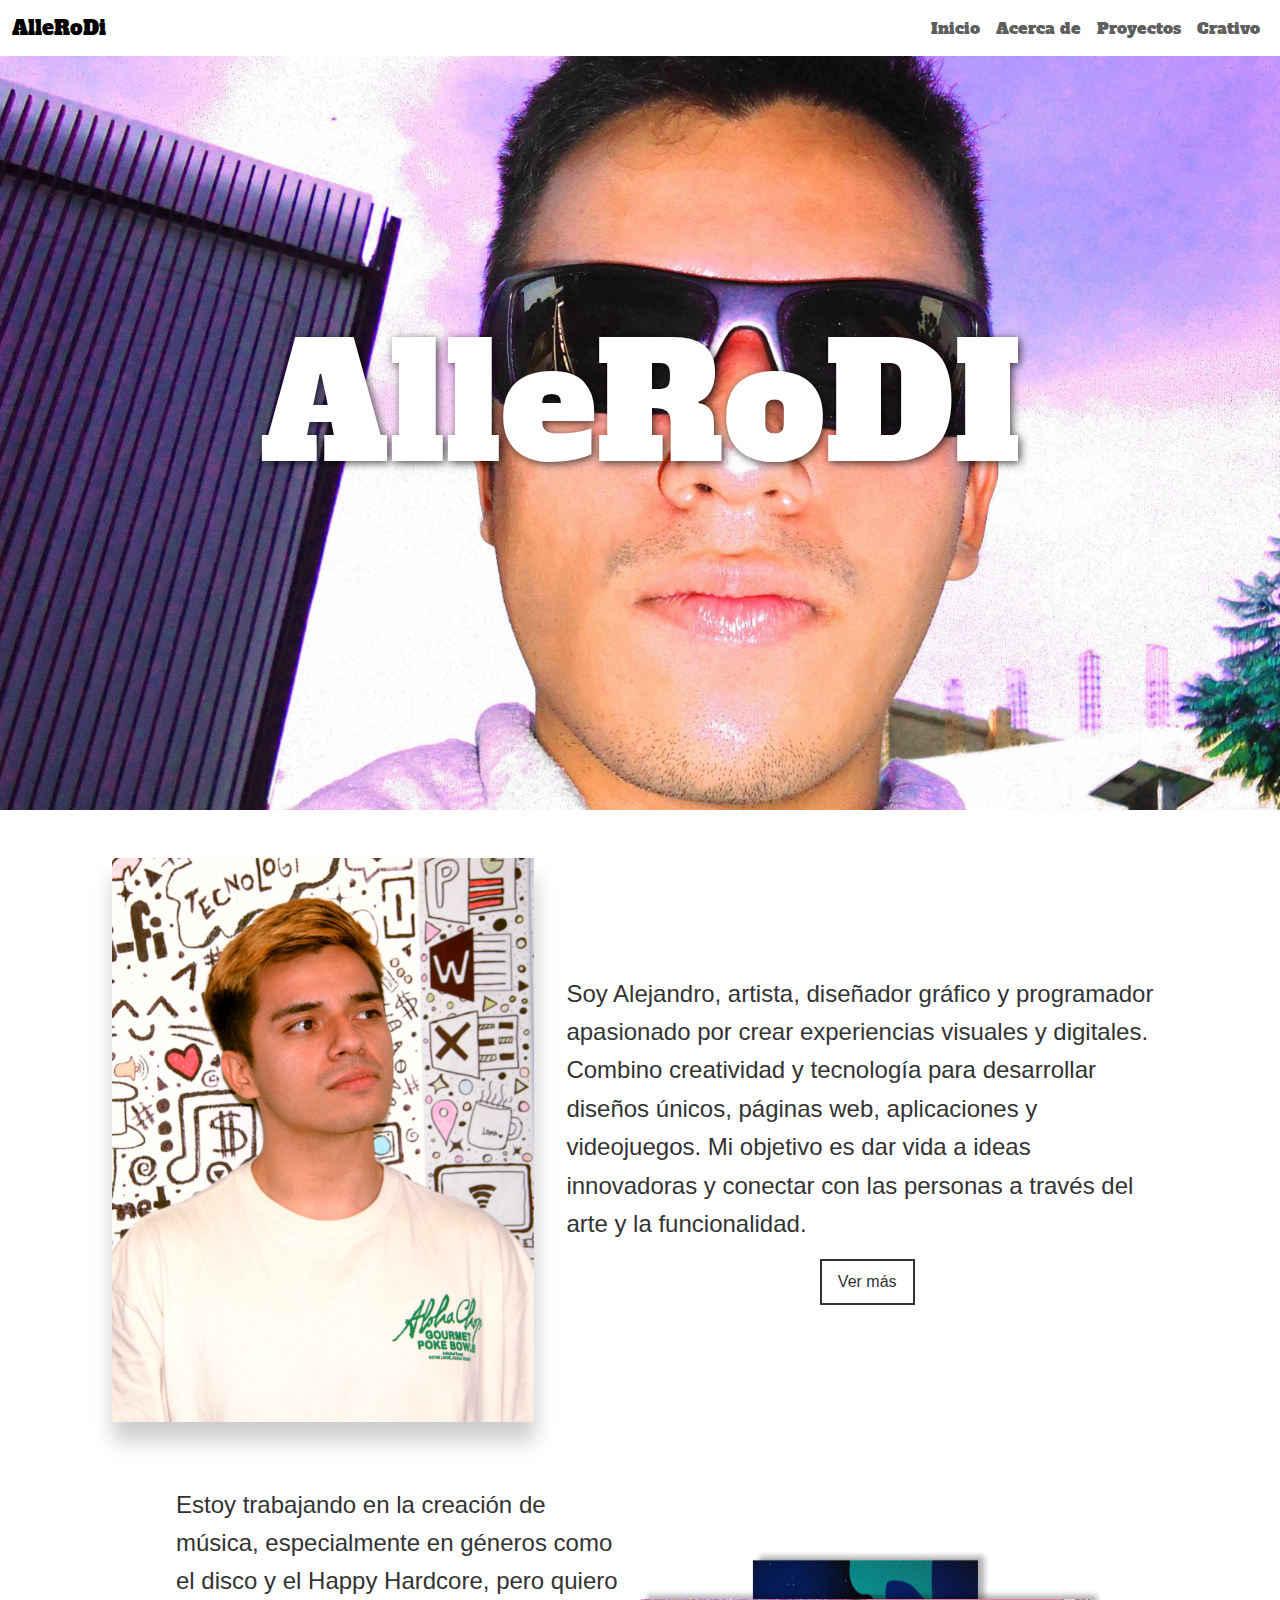
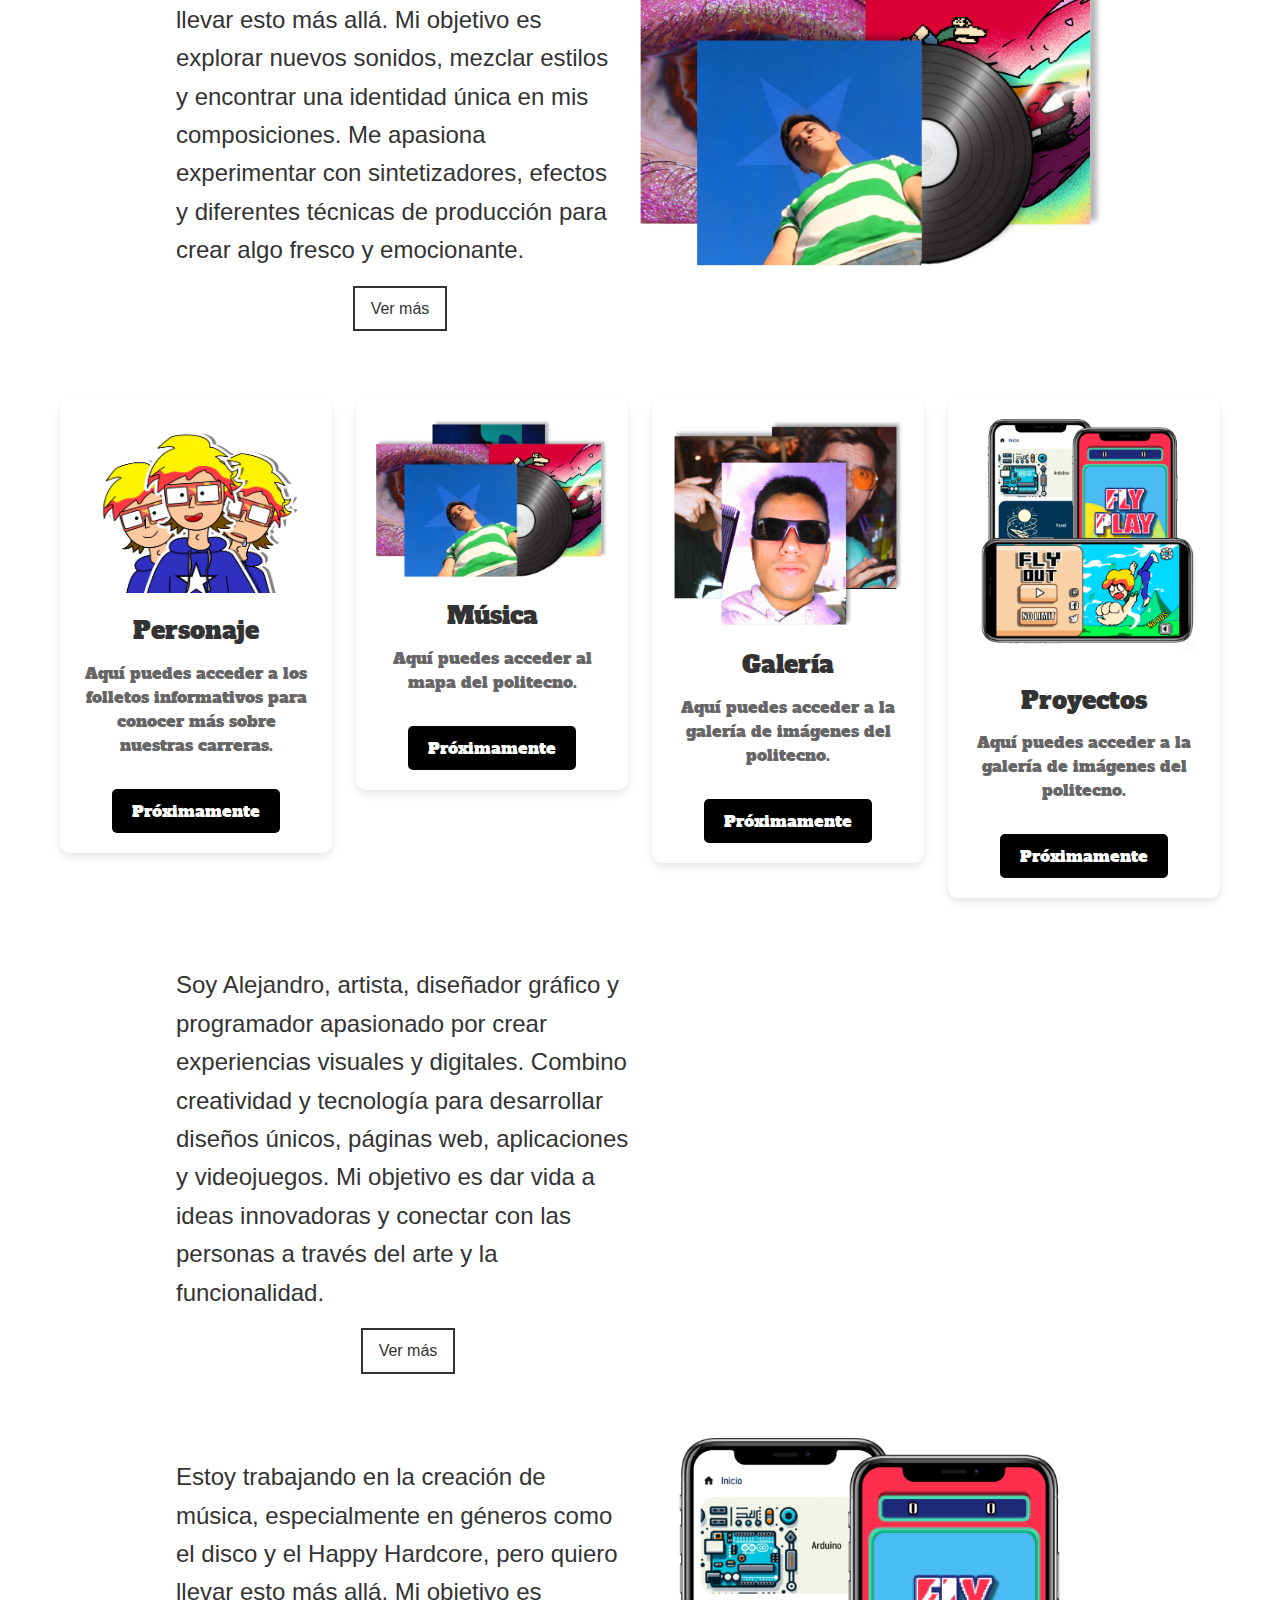
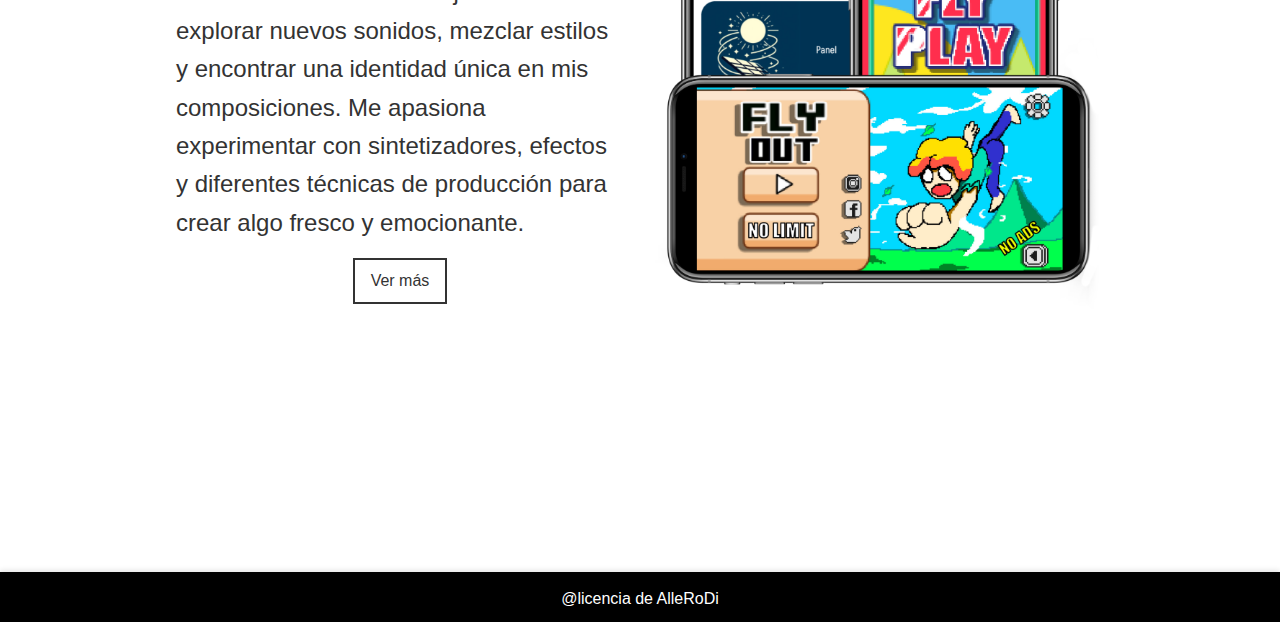
==== index.html @ 633aea89 "Improve landing page layout and styling" ====
<!DOCTYPE html>
<html lang="en">
<head>
    <meta charset="UTF-8">
    <meta http-equiv="X-UA-Compatible" content="IE=edge">
    <meta name="viewport" content="width=device-width, initial-scale=1.0">
    <link rel="preconnect" href="https://fonts.googleapis.com">
    <link rel="preconnect" href="https://fonts.gstatic.com" crossorigin>
    <link href="https://fonts.googleapis.com/css2?family=Alfa+Slab+One&display=swap" rel="stylesheet">
    <link rel="stylesheet" href="css/style.css">
    <link href="https://cdn.jsdelivr.net/npm/bootstrap@5.3.1/dist/css/bootstrap.min.css" rel="stylesheet">
    <link rel="stylesheet" href="/css/style.css">
    <title>HOME</title>
    
    <style>

        

.minimalist-section-2 {
    display: flex;
    flex-direction: row-reverse; /* Invertir el orden de los elementos */
    align-items: center;
    justify-content: center;
    margin: 2rem auto;
    padding: 1rem;
    width: 75vw;


}

.minimalist-image-2 {
    max-width: 50%;
    height: auto;
    margin-left: 1rem; /* Ajustar margen para separar la imagen del texto */
}

.minimalist-text-2 {
    max-width: 50%;
    text-align: left; /* Alinear el texto a la izquierda */
    color: #333; /* Color de texto más oscuro */
    font-size: 1.5rem; /* Tamaño de fuente más grande para monitores */
    line-height: 1.6; /* Altura de línea para mejor legibilidad */
    margin: 0; /* Eliminar márgenes adicionales */
    font-family: 'Arial', sans-serif; /* Popular font */
}

.button-container {
    display: flex;
    justify-content: center;
    margin-top: 1rem;
}

.minimalist-button {
    background-color: transparent;
    border: 2px solid #333;
    color: #333;
    padding: 0.5rem 1rem;
    font-size: 1rem;
    cursor: pointer;
    transition: background-color 0.3s, color 0.3s;
}

.minimalist-button:hover {
    background-color: #333;
    color: #fff;
}

@media (max-width: 768px) {
    .minimalist-section-2 {
        flex-direction: column; /* Cambiar a columna en pantallas pequeñas */
        width: 90vw; /* Ajustar ancho */
    }

    .minimalist-image-2 {
        max-width: 100%; /* Ajustar ancho de la imagen */
        margin: 0 0 1rem 0; /* Espaciado abajo */
    }

    .minimalist-text-2 {
        max-width: 100%; /* Ajustar ancho del texto */
        font-size: 1.2rem; /* Ajustar tamaño de fuente para pantallas pequeñas */
    }
}

@media (max-width: 480px) {
    .minimalist-section-2 {
        width: 100vw; /* Ajustar ancho para pantallas muy pequeñas */
        padding: 0.5rem;
    }

    .minimalist-text-2 {
        font-size: 1rem; /* Ajustar tamaño de fuente para pantallas muy pequeñas */
        
    }
}
    </style>

    <style>


/* Contenedor principal */
.container {
    max-width: 800px;
    margin: 0 auto;
    padding: 20px;
}

/* Imagen principal */
.main-image {
    max-width: 100%;
    height: auto;
    border: 2px solid #ddd;
    border-radius: 5px;
    box-shadow: 0px 0px 10px rgba(0, 0, 0, 0.5); /* Agrega sombra al cuadro */
}

/* Botones de navegación */
.btn {
    padding: 10px 20px;
    font-size: 16px;
    border: none;
    border-radius: 5px;
    cursor: pointer;
}

.btn-primary {
    background-color: #007bff;
    color: white;
}

.btn-primary:hover {
    background-color: #0056b3;
}

/* Contenedor de miniaturas */
.thumbnail-container {
    display: flex;
    flex-wrap: wrap;
    gap: 10px;
    justify-content: center;
}

.thumbnail {
    width: 80px;
    height: 80px;
    object-fit: cover;
    border: 2px solid #ddd;
    border-radius: 5px;
    cursor: pointer;
    transition: transform 0.2s;
}

.thumbnail:hover {
    transform: scale(1.1);
}


    </style>

<style> /* Video */
    
    .cuadro {
        width: 1200px; /* Ancho del cuadro */
        height: 200px; /* Alto del cuadro */
        display: flex;
        justify-content: center;
        align-items: center;
        overflow: hidden; /* Para recortar la imagen que se salga */
        margin: 50px auto; /* Centrar el cuadro en la página */
        box-shadow: 0px 0px 10px rgba(0, 0, 0, 0.5); /* Agrega sombra al cuadro */
    }

    /* Estilos para la imagen */
    .cuadro img {
        width: 100%; /* Ajusta la imagen al tamaño del cuadro */
        height: 100%; /* Ajusta la imagen al tamaño del cuadro */
        object-fit: cover; /* Recorta la imagen para llenar el cuadro */
    }
</style>


<style>

 

.info-section-reverse .container {
    max-width: 1200px;
}

.info-section-reverse .info-content {
    background-color: #ffffff;
    padding: 20px;
    border-radius: 10px;
    box-shadow: 0 4px 8px rgba(0, 0, 0, 0.1);
}

.info-section-reverse .info-content img {
    max-width: 100%;
    height: auto;
    border-radius: 5px;
}

.info-section-reverse h2 {
    font-size: 24px;
    margin-bottom: 15px;
    color: #333333;
}

.info-section-reverse p {
    font-size: 16px;
    color: #666666;
}

.info-section-reverse .btn-llamativo {
    background-color: #000000;
    color: white;
    border: none;
    border-radius: 5px;
    padding: 10px 20px;
    text-decoration: none;
    transition: background-color 0.3s ease;
}

.info-section-reverse .btn-llamativo:hover {
    background-color: #6f6f6f;
}
</style>


<style> 
    /* Estilos para el contenedor principal */ 
    .content-container {
    display: flex;
    align-items: center;
    justify-content: space-between;
    margin: 2rem auto;
    padding: 1rem;
    width: 75vw;
}

.info {
    max-width: 45%;
    text-align: left;
    color: #333;
    font-size: 1.5rem;
    line-height: 1.6;
    margin: 0;
    font-family: 'Arial', sans-serif;
}

.video {
    max-width: 50%;
}

@media (max-width: 768px) {
    .content-container {
        flex-direction: column; /* Cambiar a columna en pantallas pequeñas */
        width: 90vw; /* Ajustar ancho */
    }

    .info, .video {
        max-width: 100%; /* Ajustar ancho */
        margin-bottom: 1rem; /* Espaciado entre elementos */
    }

    .video iframe {
        width: 100%; /* Ajustar ancho del iframe */
        height: auto; /* Ajustar altura del iframe */
    }
}


</style>


<style> /* Estilos para la sección de colaboraciones */
.collaborations-section {
    text-align: center;
    padding: 2rem 1rem;

    margin: 2rem auto;
    width: 75vw;

    border-radius: 10px; /* Bordes redondeados */
}

.collaborations-section h2 {
    font-size: 2.5rem;
    color: #333;
    margin-bottom: 1.5rem;
    font-family: 'Arial', sans-serif; /* Popular font */
    position: relative;
}

.collaborations-section h2::after {
    content: '';
    width: 50px;
    height: 4px;
    background-color: #333;
    display: block;
    margin: 0.5rem auto 0;
    border-radius: 2px;
}

.collaborations-content {
    display: flex;
    flex-wrap: wrap;
    justify-content: center;
    gap: 2rem;
}

.collaboration-item {
    max-width: 200px;
    text-align: center;
    transition: transform 0.3s ease, box-shadow 0.3s ease;
}

.collaboration-item:hover {
    transform: translateY(-10px);
    box-shadow: 0px 10px 20px rgba(0, 0, 0, 0.2);
}

.collaboration-image {
    width: 100%;
    height: auto;
    border-radius: 8px;
    box-shadow: 0px 0px 5px rgba(0, 0, 0, 0.1); /* Sombra sutil */
    margin-bottom: 0.5rem;
}

.collaboration-item p {
    font-size: 1rem;
    color: #333;
    margin: 0;
    font-family: 'Arial', sans-serif; /* Popular font */
}

@media (max-width: 768px) {
    .collaborations-section {
        width: 90vw; /* Ajustar ancho */
    }

    .collaboration-item {
        max-width: 100%; /* Ajustar ancho */
    }
}
</style>

<style>

.navbar {
      transition: top 0.3s;
    }



  .header-container {
    position: relative;
    width: 100%;
    height: 90vh; /* Cambia esto para ajustar el alto según lo necesites */
    overflow: hidden;
    display: flex;
    align-items: center;
    justify-content: center;
  }

  .header-image {
    width: 100%;
    height: 100%;
    object-fit: cover; /* Asegura que la imagen se recorte de manera proporcionada */
    object-position: center; /* Centra la imagen dentro del contenedor */
  }

  .name-overlay {
    position: absolute;
    color: white;
    text-shadow: 2px 2px 8px rgba(0, 0, 0, 0.7);
    text-align: center;
  }

  .name-overlay h1 {
    font-size: 10rem;
    margin: 0;
  }

  @media (max-width: 768px) {
    .header-container {
      height: 30vh; /* Ajusta para pantallas más pequeñas */
    }

    .name-overlay h1 {
      font-size: 2rem;
    }
  }

  .decoration-of-licencia {
            text-align: center;
            font-family: Arial, sans-serif; /* Fuente de letra normal */
            background-color: #000000; /* Fondo suave */
            box-shadow: 0px -2px 5px rgba(0, 0, 0, 0.1); /* Sombra sutil */
            width: 100%;
            bottom: 0;
        }
        .decoration-of-licencia p {
            margin: 0;
        }
        .decoration-of-licencia a {
            color: #ffffff;
            text-decoration: none;
        }
        .decoration-of-licencia a:hover {
            text-decoration: underline;
        }
</style>
</head>
<body>

    
    <header>
  <!-- Navbar -->
  <nav id="navbar" class="navbar navbar-expand-lg navbar-white bg-white fixed-top">
    <div class="container-fluid">
      <a class="navbar-brand" href="#">AlleRoDi</a>
      <button class="navbar-toggler" type="button" data-bs-toggle="collapse" data-bs-target="#navbarNav" aria-controls="navbarNav" aria-expanded="false" aria-label="Toggle navigation">
        <span class="navbar-toggler-icon"></span>
      </button>
      <div class="collapse navbar-collapse" id="navbarNav">
        <ul class="navbar-nav ms-auto">
          <li class="nav-item">
            <a class="nav-link" href="/index.html">Inicio</a>
          </li>
          <li class="nav-item">
            <a class="nav-link" href="/info.html">Acerca de</a>
          </li>
          <li class="nav-item">
            <a class="nav-link" href="/proyects.html">Proyectos</a>
          </li>
          <li class="nav-item">
            <a class="nav-link" href="/creative.html">Crativo</a>
          </li>
        </ul>
      </div>
    </div>
  </nav>

  <script>
    let prevScrollpos = window.pageYOffset;
    const navbar = document.getElementById("navbar");

    window.onscroll = function () {
      const currentScrollPos = window.pageYOffset;
      if (prevScrollpos > currentScrollPos) {
        navbar.style.top = "0";
      } else {
        navbar.style.top = "-70px";
      }
      prevScrollpos = currentScrollPos;
    };
  </script>
  
    <!-- Header Image -->
    <div class="header-container">
        <img src="image/yo2.jpg" alt="Header Image" class="header-image">
        <div class="name-overlay">
          <h1>AlleRoDI</h1>
        </div>
      </div>
        

        <div class="minimalist-section">
            <img class="minimalist-image" src="image/yo3.jpg" alt="Minimalist Image">
            <div class="minimalist-text">
                <p>Soy Alejandro, artista, diseñador gráfico y programador apasionado por crear experiencias visuales y digitales. Combino creatividad y tecnología para desarrollar diseños únicos, páginas web, aplicaciones y videojuegos. Mi objetivo es dar vida a ideas innovadoras y conectar con las personas a través del arte y la funcionalidad.

                </p>
                <div class="button-container">
                    <button class="minimalist-button">Ver más</button>
                </div>
            </div>
        </div>



        <div class="minimalist-section-2">
            <img class="minimalist-image-2" src="/personaje/Albums.png" alt="Minimalist Image">
            <div class="minimalist-text-2">
                <p>Estoy trabajando en la creación de música, especialmente en géneros como el disco y el Happy Hardcore, pero quiero llevar esto más allá. Mi objetivo es explorar nuevos sonidos, mezclar estilos y encontrar una identidad única en mis composiciones. Me apasiona experimentar con sintetizadores, efectos y diferentes técnicas de producción para crear algo fresco y emocionante.
                </p>
                <div class="button-container">
                    <button class="minimalist-button">Ver más</button>
                </div>
            </div>
        </div>





 

<section class="info-section-reverse d-flex align-items-center justify-content-center">
    <div class="container">
        <div class="row d-flex justify-content-center">
            <div class="col-lg-3 col-md-4 col-6 text-center">
                <div class="info-content">
                    <img src="/personaje/personaje.png" alt="Descripción de la imagen" class="img-fluid mb-4">
                    <h2>Personaje</h2>
                    <p>Aquí puedes acceder a los folletos informativos para conocer más sobre nuestras carreras.</p>
                    <a href="#" class="btn btn-llamativo btn-lg mt-3">Próximamente</a>
                </div>
            </div>
            <div class="col-lg-3 col-md-4 col-6 text-center">
                <div class="info-content">
                    <img src="/personaje/Albums.png" alt="Descripción de la imagen" class="img-fluid mb-4">
                    <h2>Música</h2>
                    <p>Aquí puedes acceder al mapa del politecno.</p>
                    <a href="#" class="btn btn-llamativo btn-lg mt-3">Próximamente</a>
                </div>
            </div>
            <div class="col-lg-3 col-md-4 col-6 text-center">
                <div class="info-content">
                    <img src="/personaje/Fotos.png" alt="Descripción de la imagen" class="img-fluid mb-4" style="width: 500px;">
                    <h2>Galería</h2>
                    <p>Aquí puedes acceder a la galería de imágenes del politecno.</p>
                    <a href="#" class="btn btn-llamativo btn-lg mt-3">Próximamente</a>
                </div>
            </div>
            <div class="col-lg-3 col-md-4 col-6 text-center">
                <div class="info-content">
                    <img src="/personaje/Proyectos.png" alt="Descripción de la imagen" class="img-fluid mb-4" style="width: 500px;">
                    <h2>Proyectos</h2>
                    <p>Aquí puedes acceder a la galería de imágenes del politecno.</p>
                    <a href="#" class="btn btn-llamativo btn-lg mt-3">Próximamente</a>
                </div>
            </div>
        </div>
    </div>
</section>



<div class="minimalist-section-2">
    <iframe width="560" height="315" src="https://www.youtube.com/embed/_OAIszfeze8?si=eSaz4WiGoSNGBqvY" title="YouTube video player" frameborder="0" allow="accelerometer; autoplay; clipboard-write; encrypted-media; gyroscope; picture-in-picture; web-share" referrerpolicy="strict-origin-when-cross-origin" allowfullscreen></iframe>
    <div class="minimalist-text-2">
        <p>Soy Alejandro, artista, diseñador gráfico y programador apasionado por crear experiencias visuales y digitales. Combino creatividad y tecnología para desarrollar diseños únicos, páginas web, aplicaciones y videojuegos. Mi objetivo es dar vida a ideas innovadoras y conectar con las personas a través del arte y la funcionalidad.</p>
        <div class="button-container">
            <button class="minimalist-button">Ver más</button>
        </div>
    </div>
</div>






<div class="minimalist-section-2">
    <img class="minimalist-image-2" src="/personaje/Proyectos.png" alt="Minimalist Image">
    <div class="minimalist-text-2">
        <p>Estoy trabajando en la creación de música, especialmente en géneros como el disco y el Happy Hardcore, pero quiero llevar esto más allá. Mi objetivo es explorar nuevos sonidos, mezclar estilos y encontrar una identidad única en mis composiciones. Me apasiona experimentar con sintetizadores, efectos y diferentes técnicas de producción para crear algo fresco y emocionante.
        </p>
        <div class="button-container">
            <button class="minimalist-button">Ver más</button>
        </div>
    </div>
</div>


<footer class="decoration-of-licencia">
    <p>@licencia de <a href="https://www.ejemplo.com" target="_blank">AlleRoDi</a></p>
</footer>



    <script src="https://code.jquery.com/jquery-3.5.1.slim.min.js"></script>
    <script src="https://cdn.jsdelivr.net/npm/@popperjs/core@2.5.4/dist/umd/popper.min.js"></script>
    <script src="https://stackpath.bootstrapcdn.com/bootstrap/4.5.2/js/bootstrap.min.js"></script>
    </body>
</html>
---- css/style.css ----
body{
    font-family: 'Alfa Slab One', cursive;
} 


.image-of-me{
    position: absolute;
    top: 50%;
}


.up{
    color: black;
    text-decoration: none;
    padding: 2%;
    float: right;
    transition: 200ms;
    font-size: 23px;
}

.up:hover{
    font-size: 27px;
}

.cubo-2{
    position: relative;
    left: 0%;
    border-radius: 30px;
    background-color: hsla(0, 0%, 100%, 0);
    width: 100%;
    height: 30px;
}

@media (max-width:480px){
    .cubo-2{
        position: relative;
        left: 0%;
        border-radius: 30px;
        background-color: hsla(0, 0%, 100%, 0);
        width: 100%;
        height: 20px;
        top: 18px;
    }

    .up{
        color: black;
        text-decoration: none;
        padding: 10px;
        float: right;
        transition: 200ms;
        font-size:9px;
    }

    .up:hover{
        font-size: 9px;
        
    }
    
}


.cubo-3{
    position: relative;
    height: 46vw;
    width: 100%;
    top: 7vw;
}

.imagen1{
    position: absolute;
    height: 100%;
    width: 100%;
    z-index: -1;
    object-fit: cover;
    object-fit: center;
    top: 50%; /* Add this line */
    transform: translateY(-50%); /* Add this line */
}

@media(max-width:480px){
    .cubo-3{
        height:250px;
        top: auto;

    }
}


.LOGO-1{
    position: absolute;
    left: 30px;
    top:30px;
    

}




.clip-1{
    -webkit-box-shadow: 0px 0px 7px 0px rgba(0,0,0,0.75);
-moz-box-shadow: 0px 0px 7px 0px rgba(0,0,0,0.75);
box-shadow: 0px 0px 7px 0px rgba(0,0,0,0.75);
    background-color: rgb(0, 0, 0);
    height: 300px;
    width: 70%;
    padding: 30px;
    position: relative;
    top: 200px;
    left: 10%;
    align-items: center;
}

.image-1{
    position: absolute;
    background-color: rgba(0, 0, 0, 0.788);
    height: 75%;
    width: 55%;
    border-radius: 20px;

}

.text{
    
    color: aliceblue;
    position: absolute;
    left: 65%;
    height: 400px;
    width:35%;
    top: 30px;

}



@keyframes images-animation {
    0%{top:-100px;}
}

.img-cube{
    height: 0%;
    width: 17%;
    padding: 1%;
    border-radius: 10%;


}

@media(max-width:480px){
    .img-cube{
        height: 10%;
        width: 49%;
        padding: 0px;
        border-radius: 20px;
    
    
    }

    .images{

        margin-top: -60px;
        border-radius: 5px;
    
        height: auto;
        width: auto;
        position: relative;
        padding: auto;
        animation: none;

    }

}

@media (max-width:480px){
    .images{
        top: 100px;
        animation: none;
    }
    .design-text{
        top:0px;
        font-size: 100px;
    }
}


.text-AlleStudio{
    color: rgb(255, 255, 255);
    font-size: 15vw;
    text-align: center;
    position: relative;
    top: 10vw;
    left: 50%;
    transform: translateX(-50%);
    text-shadow: 10px 10px 10px rgba(0, 0, 0, 0.5); /* Add text shadow for better visibility */
}

@media(max-width:480px){
    .text-AlleStudio{
        font-size:60px;
        top: 90px;
        left: 50%;
    }

    .Update-game{
        width: 100%;
        border-radius: 1vw;
    }

    .decoration-of-licencia p{
        font-size: 3.5vw;
    }
}

@keyframes AlleStudio {
    0%{font-size: 100px;}
    100%{font-size: auto;}
}



.decoration-of-licencia{
    background-color: black;
    height: 50px;
    width: 100%;
    position:relative;
    top: 200px;

}


.decoration-of-licencia p{

    color: white;
    margin: 20px;
    position: relative;
    top: 15px;
    
}

.design-text{
    text-align: center;
    font-size: 50px;
    position: relative;
    top: 0px;
    margin: 1vw;
}

.images {
    margin: 2rem auto;
    padding: 1rem;
    width: 75vw;
    overflow-x: auto;
    display: flex;
    flex-direction: column;
    align-items: center;
}

.design-text {
    text-align: center;
    font-size: 2rem;
    margin: 1rem 0;
    color: #333;
    font-family: 'Arial', sans-serif;
}

.Update-game {
    width: 20vw;
    border-radius: 10px;
    margin: 0.5rem;
}

.image-space-betewn {
    display: flex;
    justify-content: center;
    gap: 1rem;
    width: 100%;
    overflow-x: auto;
    scroll-behavior: smooth;
}

/* Additional modifications for a more minimalistic and eye-catching design */

.images {
    background-color: #f5f5f5; /* Light gray background color */
    border-radius: 10px;
    box-shadow: 0 0 10px rgba(0, 0, 0, 0.1); /* Subtle box shadow */
}

.design-text {
    font-size: 1.8rem; /* Slightly smaller font size */
    margin: 1.5rem 0; /* Increased vertical margin */
    color: #555; /* Darker text color */
}

.Update-game {
    width: 18vw; /* Slightly smaller image width */
    border-radius: 8px; /* Smaller border radius */
    margin: 0.3rem; /* Decreased margin between images */
}

.image-space-betewn {
    gap: 0.8rem; /* Decreased gap between images */
}

@media (max-width: 768px) {
    .images {
        width: 90vw;
    }
}

@media (max-width: 480px) {
    .images {
        width: 100vw;
        padding: 0.5rem;
    }

    .design-text {
        font-size: 1.6rem;
    }

    .Update-game {
        width: 16vw;
        margin: 0.2rem;
    }

    .image-space-betewn {
        gap: 0.6rem;
    }
}


.minimalist-section {
    display: flex;
    flex-direction: row;
    align-items: center;
    justify-content: center;
    margin: 2rem auto;
    padding: 1rem;
    width: 85vw;
    top: -20px; /* Move the section up by 20 pixels */
}

.minimalist-image {
    max-width: 40%;
    height: auto;
    margin-right: 2rem;
    box-shadow: 1px 19px 20px rgba(0, 0, 0, 0.2); /* Add box shadow */
}

.minimalist-text {
    max-width: 80%;
    text-align: left;
    color: #333;
    font-size: 1.5rem;
    line-height: 1.6;
    font-family: 'Arial', sans-serif; /* Popular font */
    color: #333; /* Darker text color */
    font-size: 1.5rem; /* Adjusted font size */
    line-height: 1.6; /* Adjusted line height */
}

@media (max-width: 768px) {
    .minimalist-section {
        flex-direction: column; /* Cambiar a columna en pantallas pequeñas */
        width: 90vw; /* Ajustar ancho */
    }

    .minimalist-image {
        max-width: 100%; /* Ajustar ancho de la imagen */
        margin: 0 0 1rem 0; /* Espaciado abajo */
    }

    .minimalist-text {
        max-width: 100%; /* Ajustar ancho del texto */
        font-size: 1.2rem; /* Ajustar tamaño de fuente para pantallas pequeñas */
    }
}

@media (max-width: 480px) {
    .minimalist-section {
        width: 100vw; /* Ajustar ancho para pantallas muy pequeñas */
        padding: 0.5rem;
    }

    .minimalist-text {
        font-size: 1rem; /* Ajustar tamaño de fuente para pantallas muy pequeñas */
    }
}
---- css/style.css ----
body{
    font-family: 'Alfa Slab One', cursive;
} 


.image-of-me{
    position: absolute;
    top: 50%;
}


.up{
    color: black;
    text-decoration: none;
    padding: 2%;
    float: right;
    transition: 200ms;
    font-size: 23px;
}

.up:hover{
    font-size: 27px;
}

.cubo-2{
    position: relative;
    left: 0%;
    border-radius: 30px;
    background-color: hsla(0, 0%, 100%, 0);
    width: 100%;
    height: 30px;
}

@media (max-width:480px){
    .cubo-2{
        position: relative;
        left: 0%;
        border-radius: 30px;
        background-color: hsla(0, 0%, 100%, 0);
        width: 100%;
        height: 20px;
        top: 18px;
    }

    .up{
        color: black;
        text-decoration: none;
        padding: 10px;
        float: right;
        transition: 200ms;
        font-size:9px;
    }

    .up:hover{
        font-size: 9px;
        
    }
    
}


.cubo-3{
    position: relative;
    height: 46vw;
    width: 100%;
    top: 7vw;
}

.imagen1{
    position: absolute;
    height: 100%;
    width: 100%;
    z-index: -1;
    object-fit: cover;
    object-fit: center;
    top: 50%; /* Add this line */
    transform: translateY(-50%); /* Add this line */
}

@media(max-width:480px){
    .cubo-3{
        height:250px;
        top: auto;

    }
}


.LOGO-1{
    position: absolute;
    left: 30px;
    top:30px;
    

}




.clip-1{
    -webkit-box-shadow: 0px 0px 7px 0px rgba(0,0,0,0.75);
-moz-box-shadow: 0px 0px 7px 0px rgba(0,0,0,0.75);
box-shadow: 0px 0px 7px 0px rgba(0,0,0,0.75);
    background-color: rgb(0, 0, 0);
    height: 300px;
    width: 70%;
    padding: 30px;
    position: relative;
    top: 200px;
    left: 10%;
    align-items: center;
}

.image-1{
    position: absolute;
    background-color: rgba(0, 0, 0, 0.788);
    height: 75%;
    width: 55%;
    border-radius: 20px;

}

.text{
    
    color: aliceblue;
    position: absolute;
    left: 65%;
    height: 400px;
    width:35%;
    top: 30px;

}



@keyframes images-animation {
    0%{top:-100px;}
}

.img-cube{
    height: 0%;
    width: 17%;
    padding: 1%;
    border-radius: 10%;


}

@media(max-width:480px){
    .img-cube{
        height: 10%;
        width: 49%;
        padding: 0px;
        border-radius: 20px;
    
    
    }

    .images{

        margin-top: -60px;
        border-radius: 5px;
    
        height: auto;
        width: auto;
        position: relative;
        padding: auto;
        animation: none;

    }

}

@media (max-width:480px){
    .images{
        top: 100px;
        animation: none;
    }
    .design-text{
        top:0px;
        font-size: 100px;
    }
}


.text-AlleStudio{
    color: rgb(255, 255, 255);
    font-size: 15vw;
    text-align: center;
    position: relative;
    top: 10vw;
    left: 50%;
    transform: translateX(-50%);
    text-shadow: 10px 10px 10px rgba(0, 0, 0, 0.5); /* Add text shadow for better visibility */
}

@media(max-width:480px){
    .text-AlleStudio{
        font-size:60px;
        top: 90px;
        left: 50%;
    }

    .Update-game{
        width: 100%;
        border-radius: 1vw;
    }

    .decoration-of-licencia p{
        font-size: 3.5vw;
    }
}

@keyframes AlleStudio {
    0%{font-size: 100px;}
    100%{font-size: auto;}
}



.decoration-of-licencia{
    background-color: black;
    height: 50px;
    width: 100%;
    position:relative;
    top: 200px;

}


.decoration-of-licencia p{

    color: white;
    margin: 20px;
    position: relative;
    top: 15px;
    
}

.design-text{
    text-align: center;
    font-size: 50px;
    position: relative;
    top: 0px;
    margin: 1vw;
}

.images {
    margin: 2rem auto;
    padding: 1rem;
    width: 75vw;
    overflow-x: auto;
    display: flex;
    flex-direction: column;
    align-items: center;
}

.design-text {
    text-align: center;
    font-size: 2rem;
    margin: 1rem 0;
    color: #333;
    font-family: 'Arial', sans-serif;
}

.Update-game {
    width: 20vw;
    border-radius: 10px;
    margin: 0.5rem;
}

.image-space-betewn {
    display: flex;
    justify-content: center;
    gap: 1rem;
    width: 100%;
    overflow-x: auto;
    scroll-behavior: smooth;
}

/* Additional modifications for a more minimalistic and eye-catching design */

.images {
    background-color: #f5f5f5; /* Light gray background color */
    border-radius: 10px;
    box-shadow: 0 0 10px rgba(0, 0, 0, 0.1); /* Subtle box shadow */
}

.design-text {
    font-size: 1.8rem; /* Slightly smaller font size */
    margin: 1.5rem 0; /* Increased vertical margin */
    color: #555; /* Darker text color */
}

.Update-game {
    width: 18vw; /* Slightly smaller image width */
    border-radius: 8px; /* Smaller border radius */
    margin: 0.3rem; /* Decreased margin between images */
}

.image-space-betewn {
    gap: 0.8rem; /* Decreased gap between images */
}

@media (max-width: 768px) {
    .images {
        width: 90vw;
    }
}

@media (max-width: 480px) {
    .images {
        width: 100vw;
        padding: 0.5rem;
    }

    .design-text {
        font-size: 1.6rem;
    }

    .Update-game {
        width: 16vw;
        margin: 0.2rem;
    }

    .image-space-betewn {
        gap: 0.6rem;
    }
}


.minimalist-section {
    display: flex;
    flex-direction: row;
    align-items: center;
    justify-content: center;
    margin: 2rem auto;
    padding: 1rem;
    width: 85vw;
    top: -20px; /* Move the section up by 20 pixels */
}

.minimalist-image {
    max-width: 40%;
    height: auto;
    margin-right: 2rem;
    box-shadow: 1px 19px 20px rgba(0, 0, 0, 0.2); /* Add box shadow */
}

.minimalist-text {
    max-width: 80%;
    text-align: left;
    color: #333;
    font-size: 1.5rem;
    line-height: 1.6;
    font-family: 'Arial', sans-serif; /* Popular font */
    color: #333; /* Darker text color */
    font-size: 1.5rem; /* Adjusted font size */
    line-height: 1.6; /* Adjusted line height */
}

@media (max-width: 768px) {
    .minimalist-section {
        flex-direction: column; /* Cambiar a columna en pantallas pequeñas */
        width: 90vw; /* Ajustar ancho */
    }

    .minimalist-image {
        max-width: 100%; /* Ajustar ancho de la imagen */
        margin: 0 0 1rem 0; /* Espaciado abajo */
    }

    .minimalist-text {
        max-width: 100%; /* Ajustar ancho del texto */
        font-size: 1.2rem; /* Ajustar tamaño de fuente para pantallas pequeñas */
    }
}

@media (max-width: 480px) {
    .minimalist-section {
        width: 100vw; /* Ajustar ancho para pantallas muy pequeñas */
        padding: 0.5rem;
    }

    .minimalist-text {
        font-size: 1rem; /* Ajustar tamaño de fuente para pantallas muy pequeñas */
    }
}
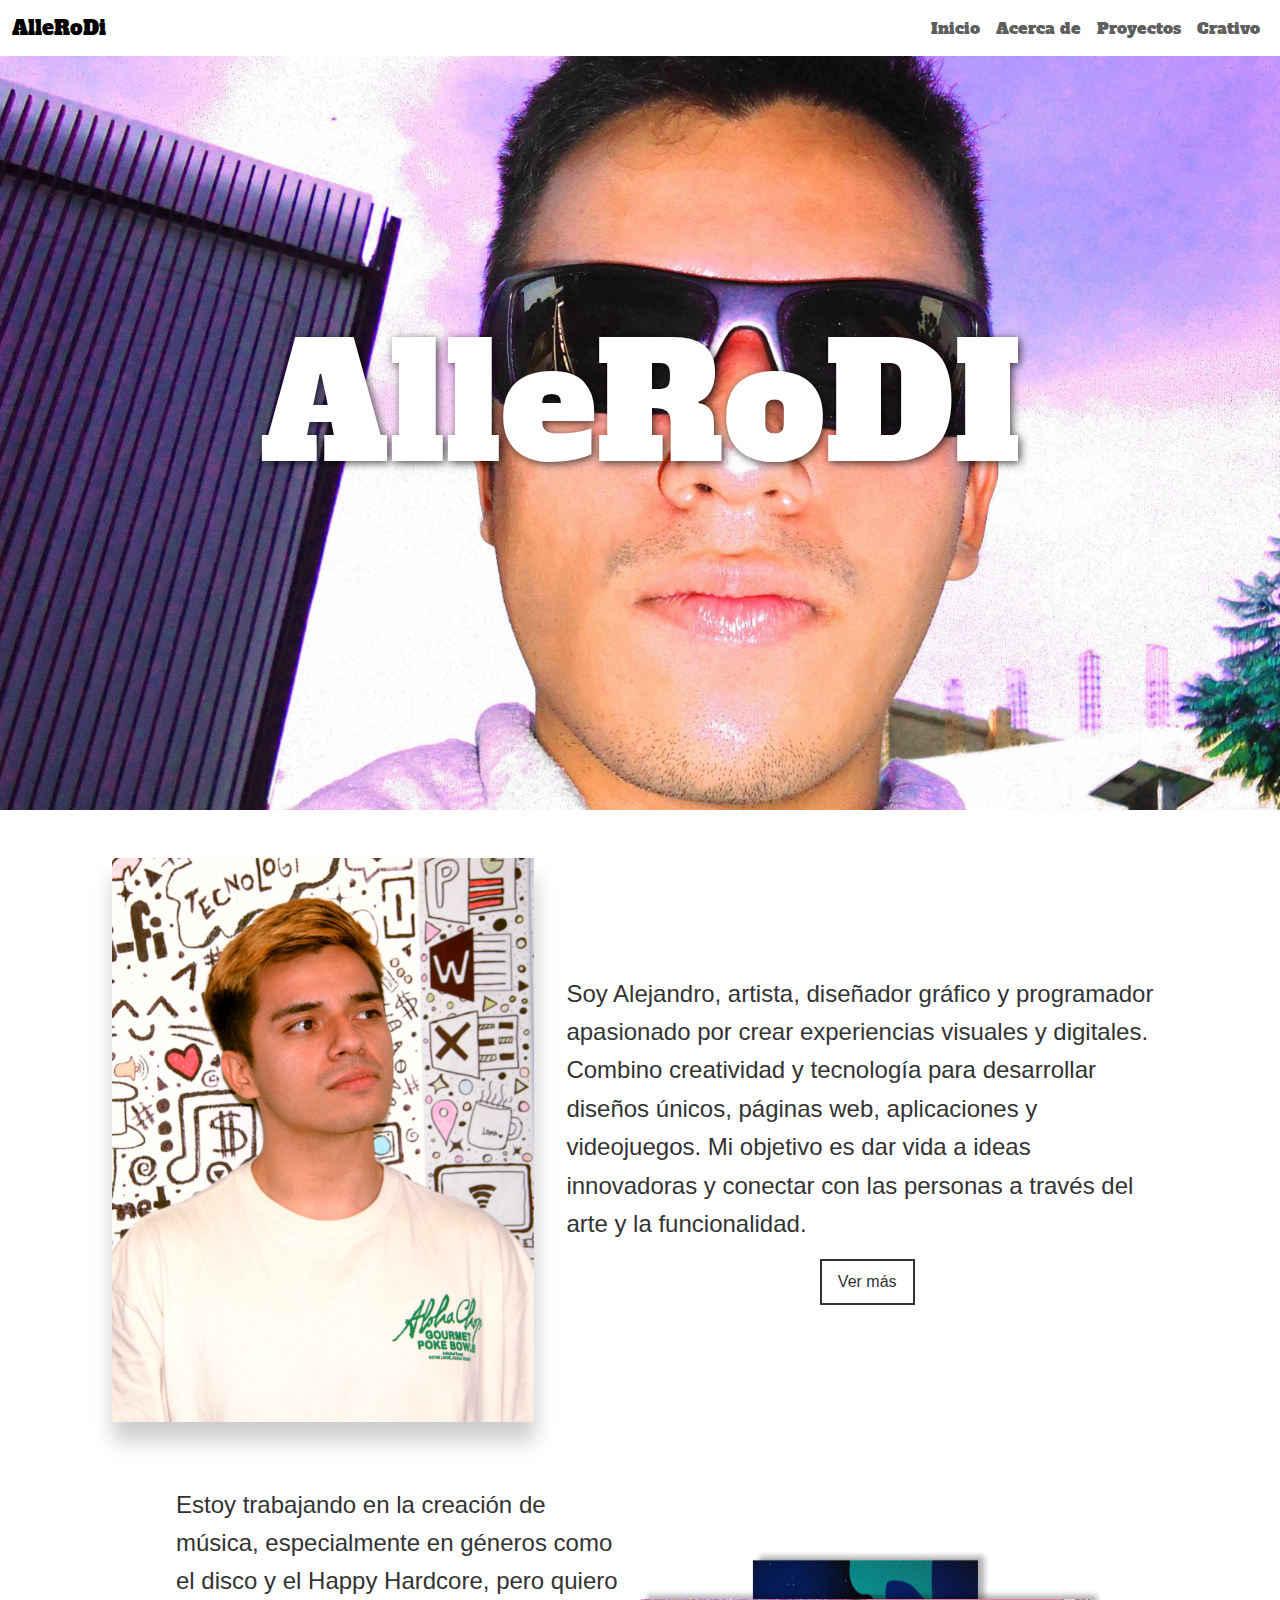
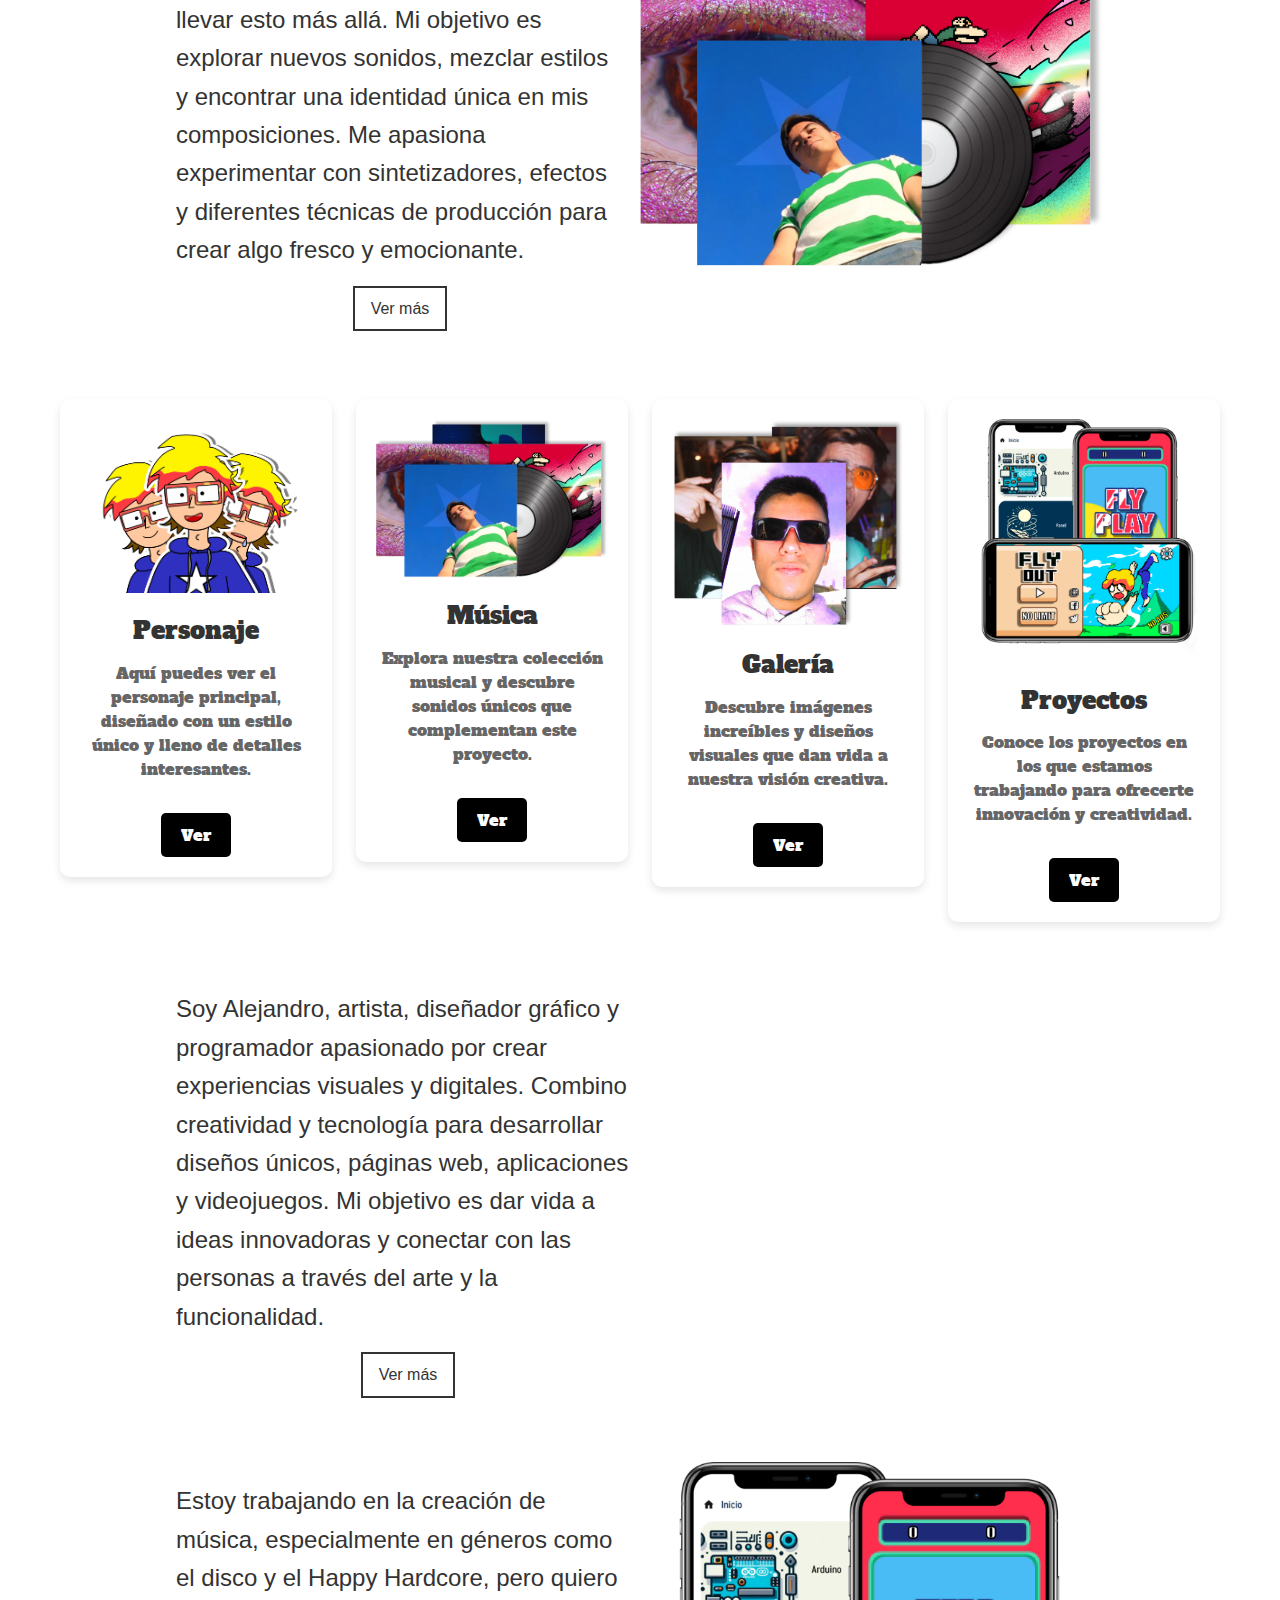
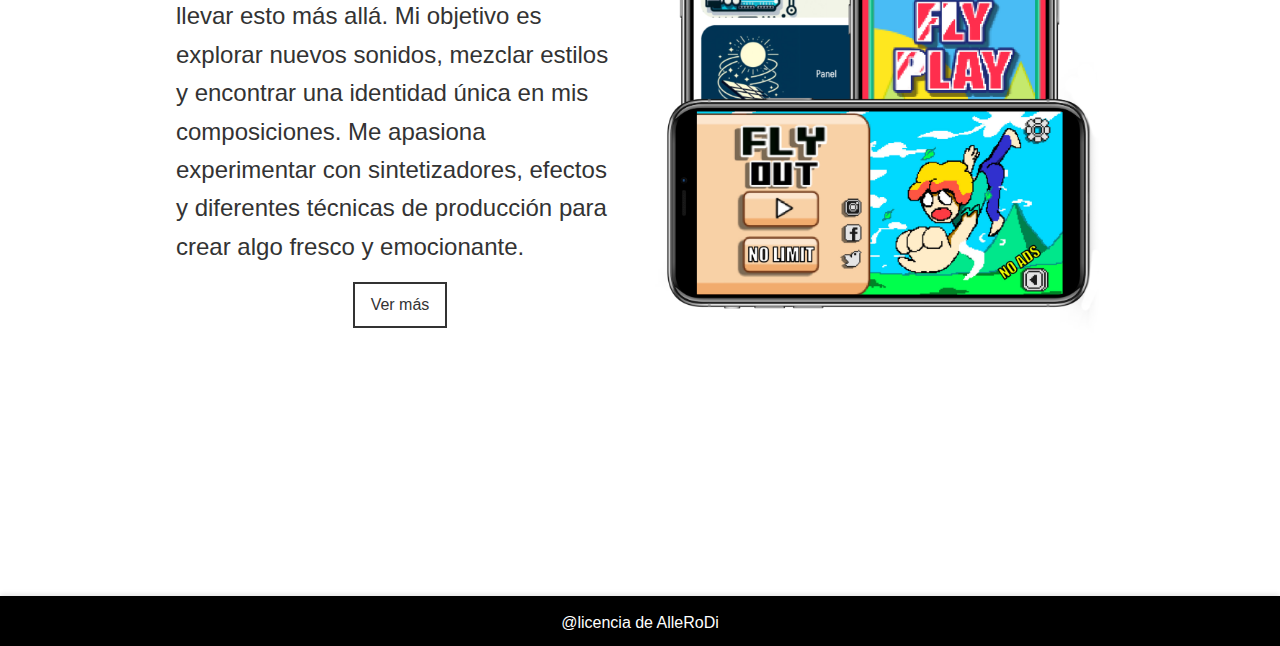
==== commit 31641f75: "feat: Mejorar diseño y estilo de la página de inicio" ====
--- a/index.html
+++ b/index.html
@@ -498,56 +498,58 @@
 
  
 
-<section class="info-section-reverse d-flex align-items-center justify-content-center">
+  <!-- Info Section Reverse -->
+  <section class="info-section-reverse d-flex align-items-center justify-content-center">
     <div class="container">
-        <div class="row d-flex justify-content-center">
-            <div class="col-lg-3 col-md-4 col-6 text-center">
-                <div class="info-content">
-                    <img src="/personaje/personaje.png" alt="Descripción de la imagen" class="img-fluid mb-4">
-                    <h2>Personaje</h2>
-                    <p>Aquí puedes acceder a los folletos informativos para conocer más sobre nuestras carreras.</p>
-                    <a href="#" class="btn btn-llamativo btn-lg mt-3">Próximamente</a>
-                </div>
-            </div>
-            <div class="col-lg-3 col-md-4 col-6 text-center">
-                <div class="info-content">
-                    <img src="/personaje/Albums.png" alt="Descripción de la imagen" class="img-fluid mb-4">
-                    <h2>Música</h2>
-                    <p>Aquí puedes acceder al mapa del politecno.</p>
-                    <a href="#" class="btn btn-llamativo btn-lg mt-3">Próximamente</a>
-                </div>
-            </div>
-            <div class="col-lg-3 col-md-4 col-6 text-center">
-                <div class="info-content">
-                    <img src="/personaje/Fotos.png" alt="Descripción de la imagen" class="img-fluid mb-4" style="width: 500px;">
-                    <h2>Galería</h2>
-                    <p>Aquí puedes acceder a la galería de imágenes del politecno.</p>
-                    <a href="#" class="btn btn-llamativo btn-lg mt-3">Próximamente</a>
-                </div>
-            </div>
-            <div class="col-lg-3 col-md-4 col-6 text-center">
-                <div class="info-content">
-                    <img src="/personaje/Proyectos.png" alt="Descripción de la imagen" class="img-fluid mb-4" style="width: 500px;">
-                    <h2>Proyectos</h2>
-                    <p>Aquí puedes acceder a la galería de imágenes del politecno.</p>
-                    <a href="#" class="btn btn-llamativo btn-lg mt-3">Próximamente</a>
-                </div>
-            </div>
-        </div>
+      <div class="row d-flex justify-content-center">
+        <div class="col-lg-3 col-md-4 col-6 text-center">
+          <div class="info-content">
+            <img src="/personaje/personaje.png" alt="Descripción de la imagen" class="img-fluid mb-4">
+            <h2>Personaje</h2>
+            <p>Aquí puedes ver el personaje principal, diseñado con un estilo único y lleno de detalles interesantes.</p>
+            <a href="#" class="btn btn-llamativo btn-lg mt-3">Ver</a>
+          </div>
+        </div>
+        <div class="col-lg-3 col-md-4 col-6 text-center">
+          <div class="info-content">
+            <img src="/personaje/Albums.png" alt="Descripción de la imagen" class="img-fluid mb-4">
+            <h2>Música</h2>
+            <p>Explora nuestra colección musical y descubre sonidos únicos que complementan este proyecto.</p>
+            <a href="#" class="btn btn-llamativo btn-lg mt-3">Ver</a>
+          </div>
+        </div>
+        <div class="col-lg-3 col-md-4 col-6 text-center">
+          <div class="info-content">
+            <img src="/personaje/Fotos.png" alt="Descripción de la imagen" class="img-fluid mb-4">
+            <h2>Galería</h2>
+            <p>Descubre imágenes increíbles y diseños visuales que dan vida a nuestra visión creativa.</p>
+            <a href="#" class="btn btn-llamativo btn-lg mt-3">Ver</a>
+          </div>
+        </div>
+        <div class="col-lg-3 col-md-4 col-6 text-center">
+          <div class="info-content">
+            <img src="/personaje/Proyectos.png" alt="Descripción de la imagen" class="img-fluid mb-4">
+            <h2>Proyectos</h2>
+            <p>Conoce los proyectos en los que estamos trabajando para ofrecerte innovación y creatividad.</p>
+            <a href="#" class="btn btn-llamativo btn-lg mt-3">Ver</a>
+          </div>
+        </div>
+      </div>
     </div>
-</section>
-
-
-
-<div class="minimalist-section-2">
+  </section>
+
+
+
+  <!-- Minimalist Section 2 -->
+  <div class="minimalist-section-2">
     <iframe width="560" height="315" src="https://www.youtube.com/embed/_OAIszfeze8?si=eSaz4WiGoSNGBqvY" title="YouTube video player" frameborder="0" allow="accelerometer; autoplay; clipboard-write; encrypted-media; gyroscope; picture-in-picture; web-share" referrerpolicy="strict-origin-when-cross-origin" allowfullscreen></iframe>
     <div class="minimalist-text-2">
-        <p>Soy Alejandro, artista, diseñador gráfico y programador apasionado por crear experiencias visuales y digitales. Combino creatividad y tecnología para desarrollar diseños únicos, páginas web, aplicaciones y videojuegos. Mi objetivo es dar vida a ideas innovadoras y conectar con las personas a través del arte y la funcionalidad.</p>
-        <div class="button-container">
-            <button class="minimalist-button">Ver más</button>
-        </div>
+      <p>Soy Alejandro, artista, diseñador gráfico y programador apasionado por crear experiencias visuales y digitales. Combino creatividad y tecnología para desarrollar diseños únicos, páginas web, aplicaciones y videojuegos. Mi objetivo es dar vida a ideas innovadoras y conectar con las personas a través del arte y la funcionalidad.</p>
+      <div class="button-container">
+        <button class="minimalist-button">Ver más</button>
+      </div>
     </div>
-</div>
+  </div>
 
 
 
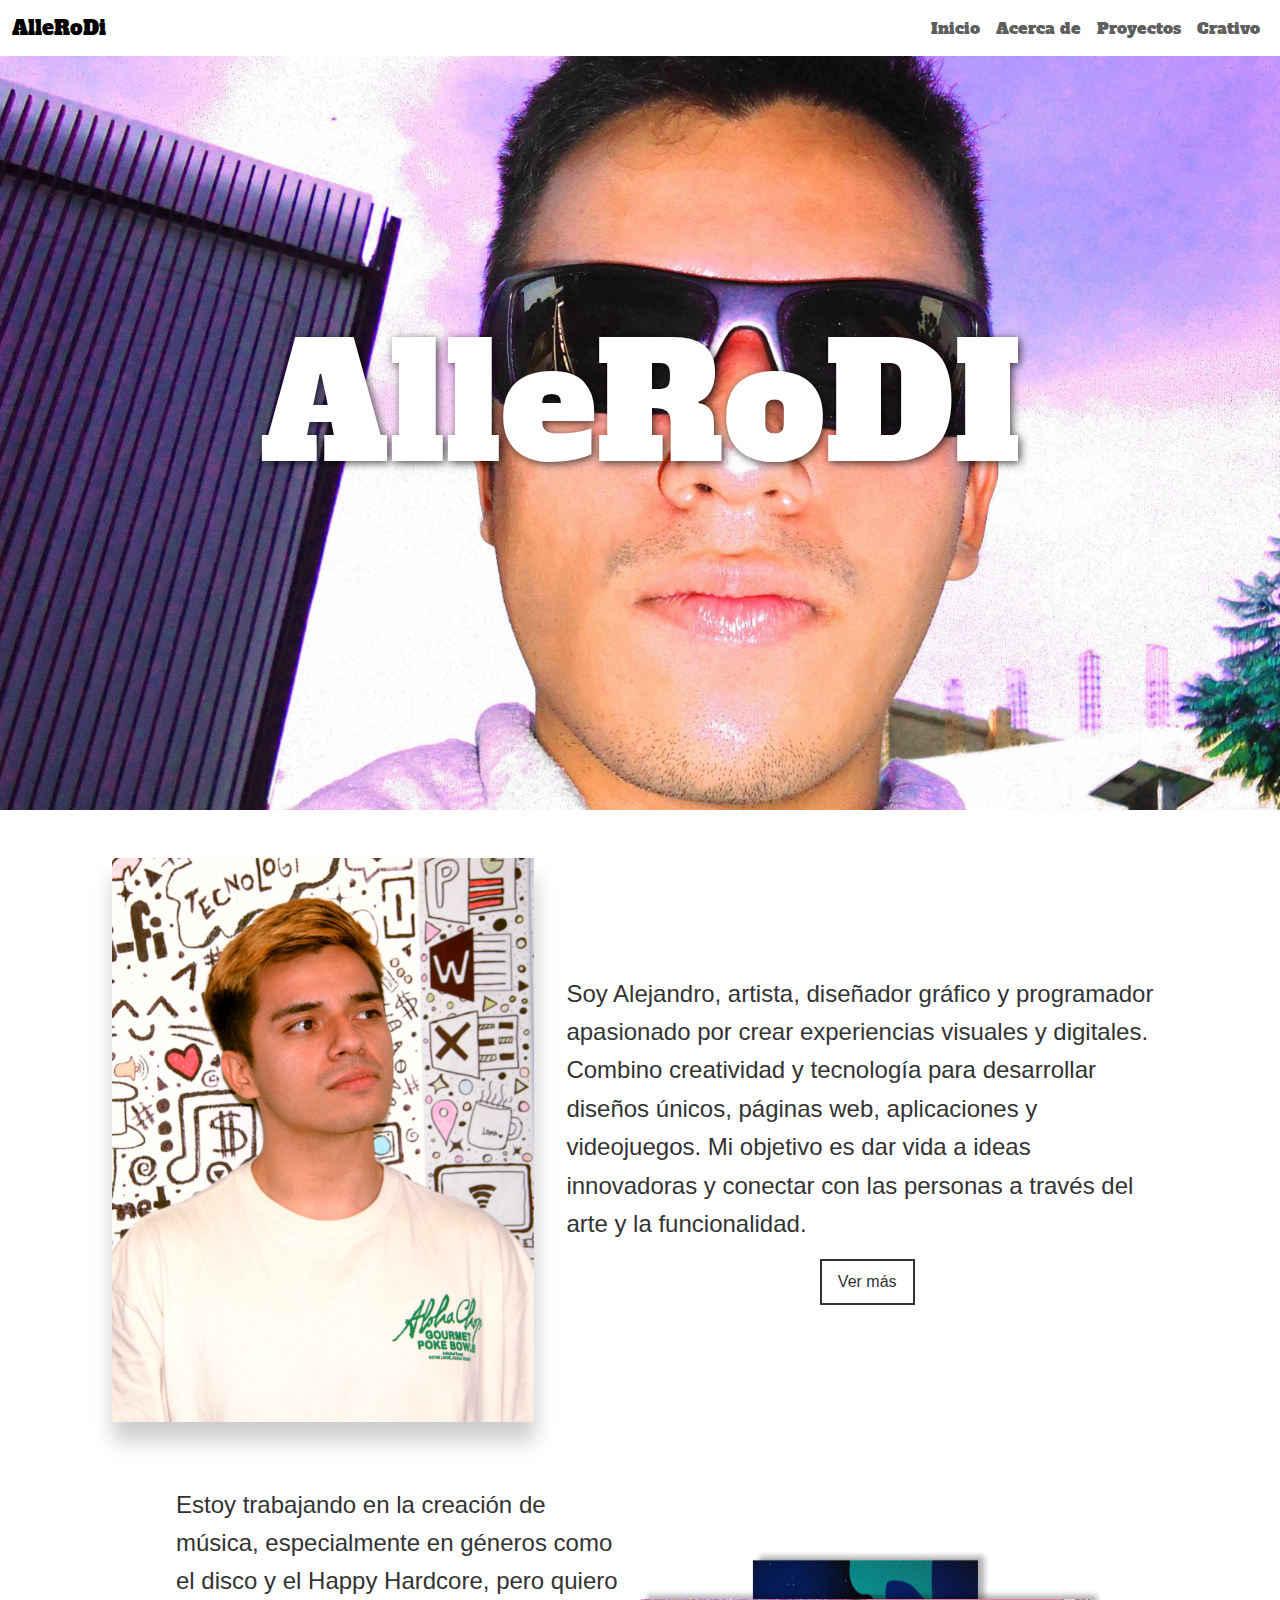
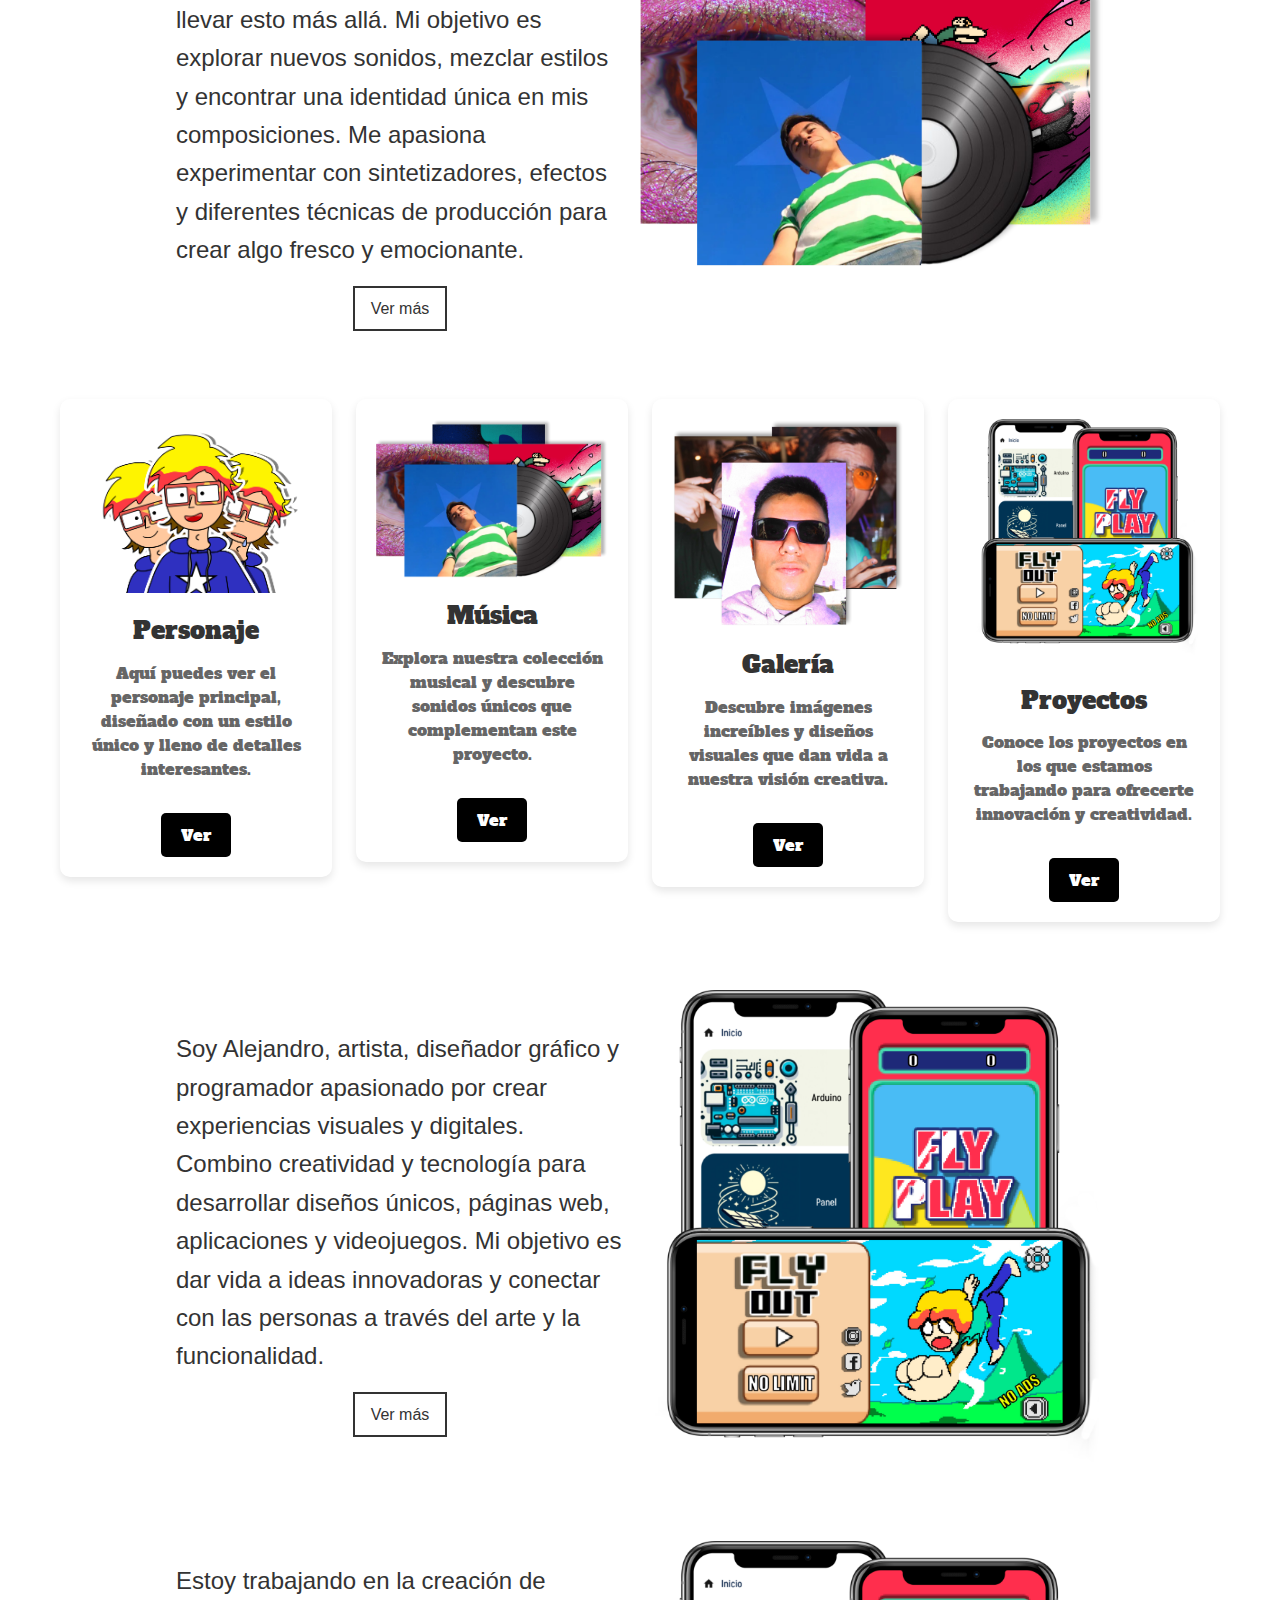
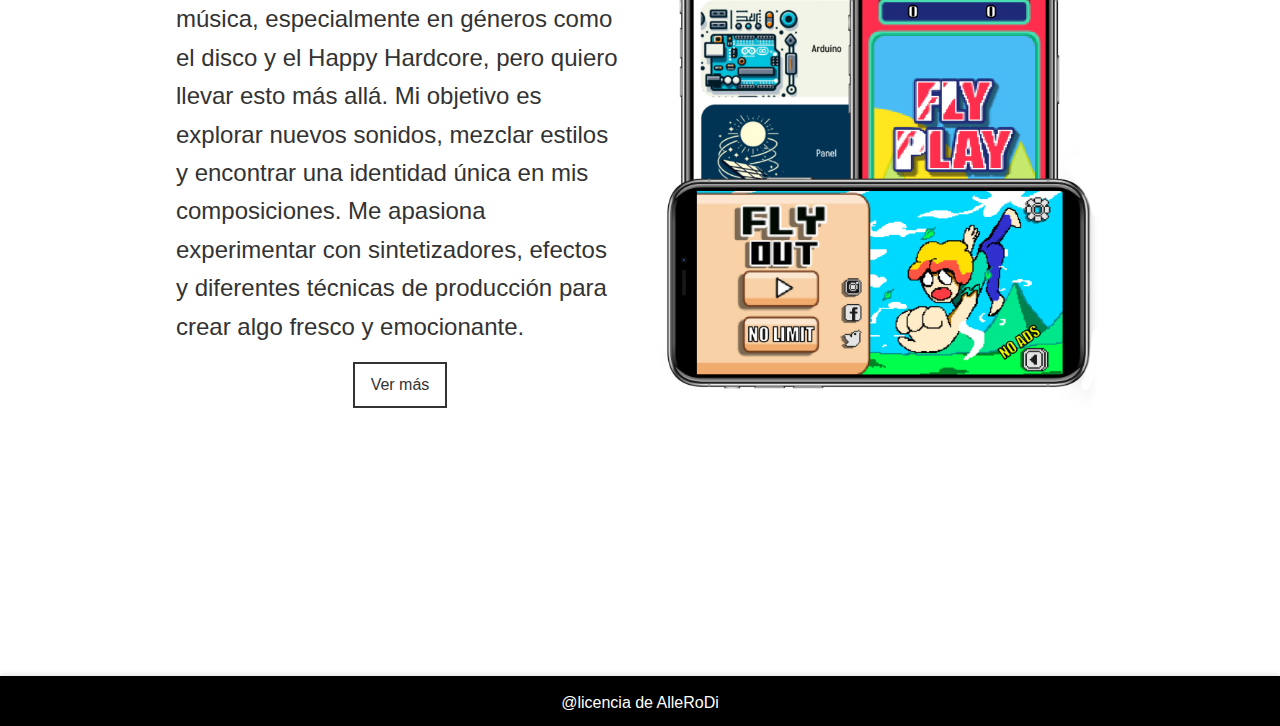
==== commit 32ebc19f: "feat: Mejorar diseño y estilo de la página de inicio" ====
--- a/index.html
+++ b/index.html
@@ -542,7 +542,7 @@
 
   <!-- Minimalist Section 2 -->
   <div class="minimalist-section-2">
-    <iframe width="560" height="315" src="https://www.youtube.com/embed/_OAIszfeze8?si=eSaz4WiGoSNGBqvY" title="YouTube video player" frameborder="0" allow="accelerometer; autoplay; clipboard-write; encrypted-media; gyroscope; picture-in-picture; web-share" referrerpolicy="strict-origin-when-cross-origin" allowfullscreen></iframe>
+    <img class="minimalist-image-2" src="/personaje/Proyectos.png" alt="Minimalist Image">
     <div class="minimalist-text-2">
       <p>Soy Alejandro, artista, diseñador gráfico y programador apasionado por crear experiencias visuales y digitales. Combino creatividad y tecnología para desarrollar diseños únicos, páginas web, aplicaciones y videojuegos. Mi objetivo es dar vida a ideas innovadoras y conectar con las personas a través del arte y la funcionalidad.</p>
       <div class="button-container">
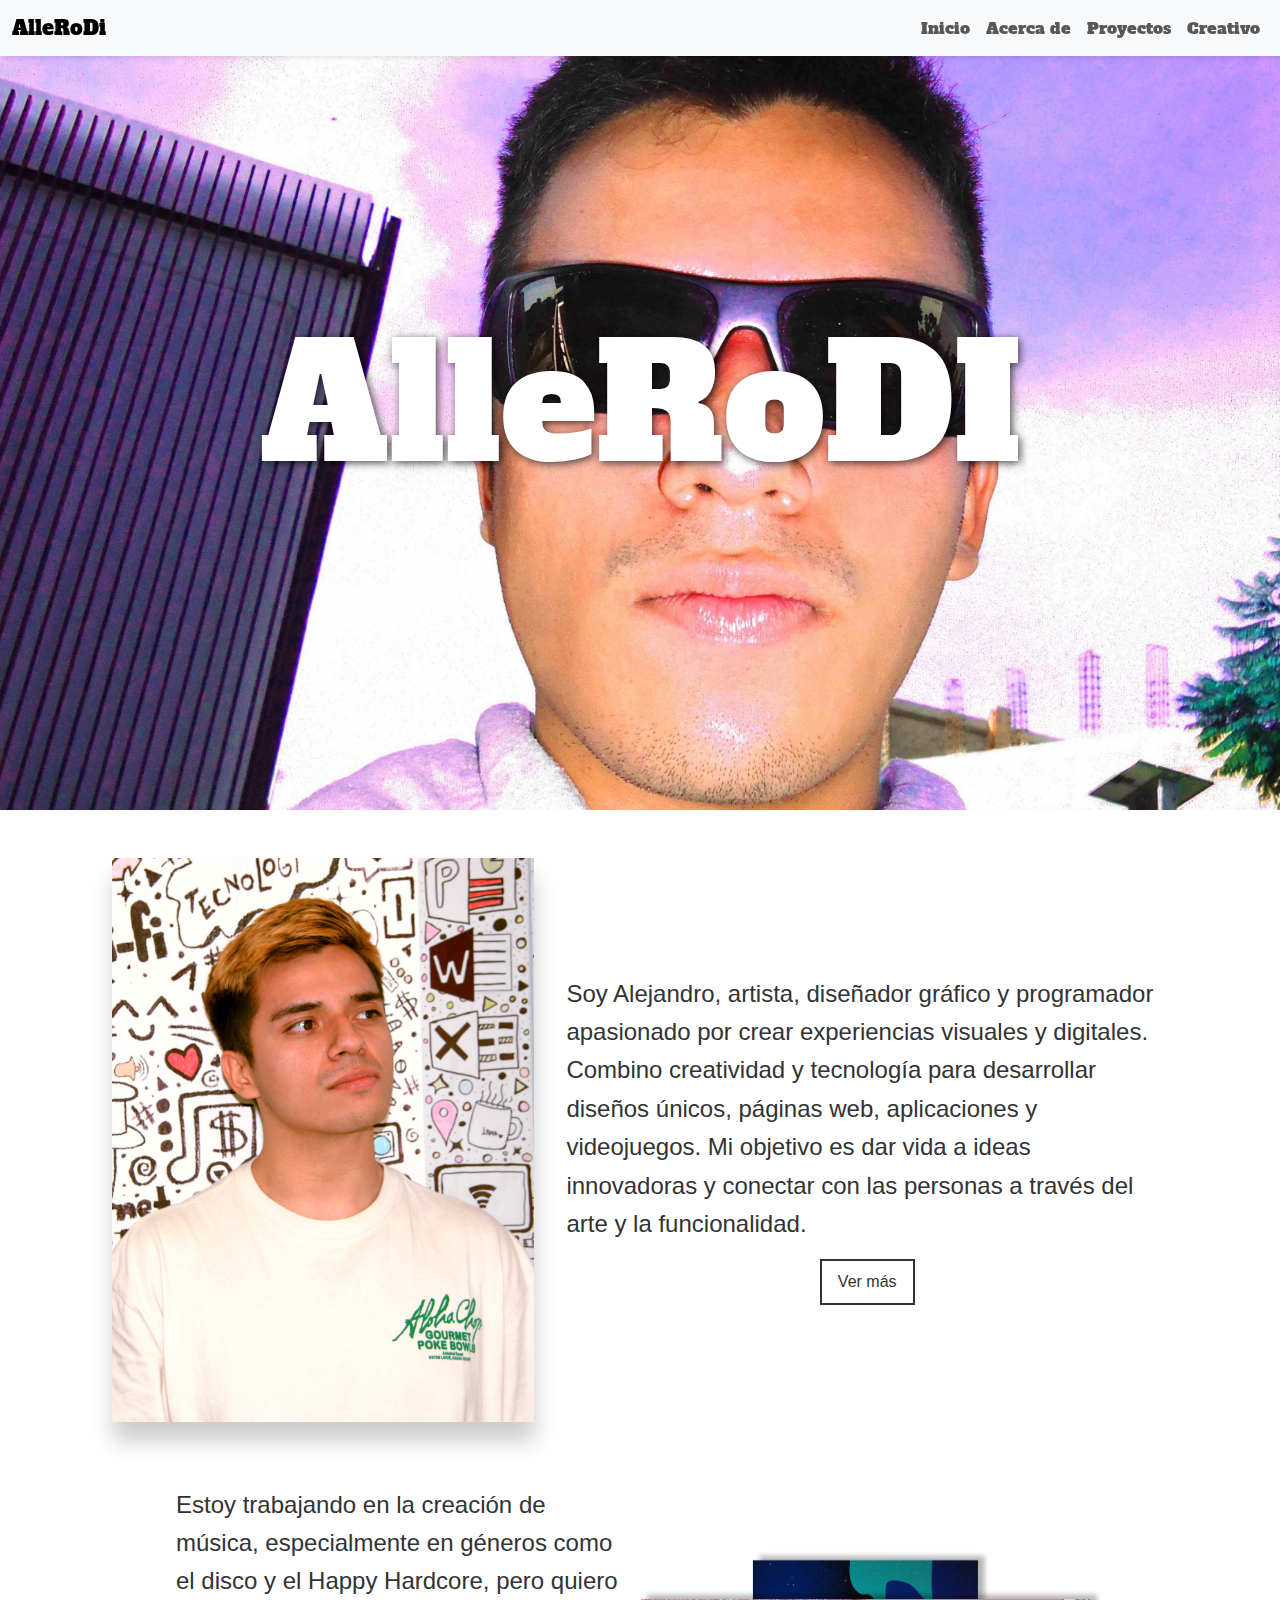
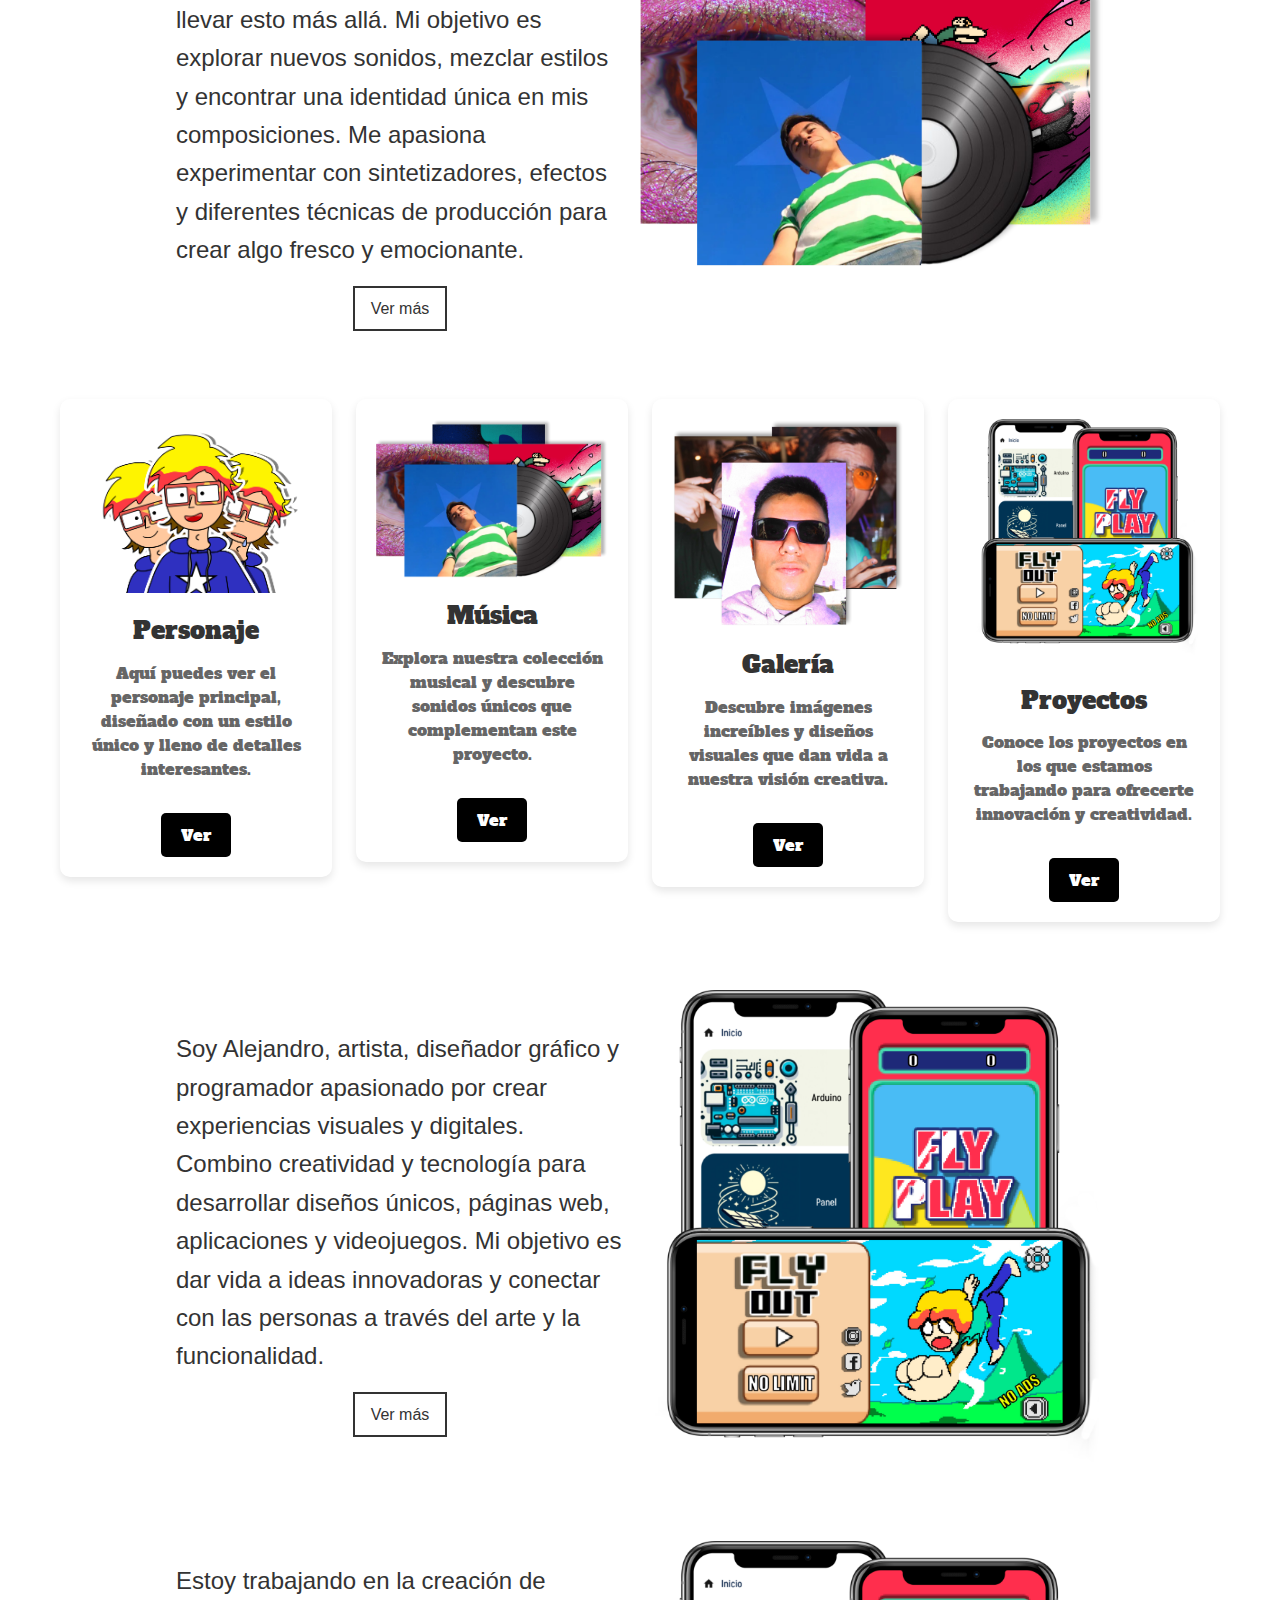
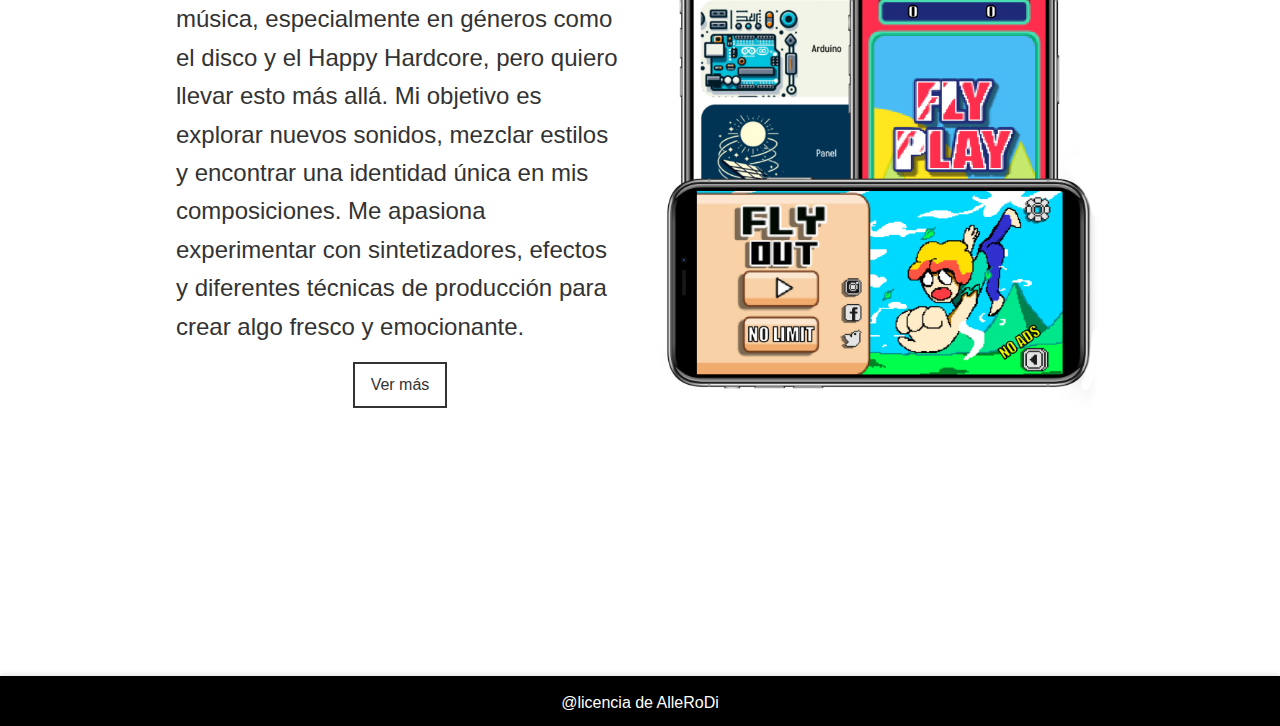
==== commit 32719ce5: "feat: Mejorar diseño y estilo de la página de inicio" ====
--- a/index.html
+++ b/index.html
@@ -354,7 +354,7 @@
 
 
 
-  .header-container {
+    .header-container {
     position: relative;
     width: 100%;
     height: 90vh; /* Cambia esto para ajustar el alto según lo necesites */
@@ -362,36 +362,36 @@
     display: flex;
     align-items: center;
     justify-content: center;
-  }
-
-  .header-image {
+}
+
+.header-image {
     width: 100%;
     height: 100%;
     object-fit: cover; /* Asegura que la imagen se recorte de manera proporcionada */
     object-position: center; /* Centra la imagen dentro del contenedor */
-  }
-
-  .name-overlay {
+}
+
+.name-overlay {
     position: absolute;
     color: white;
     text-shadow: 2px 2px 8px rgba(0, 0, 0, 0.7);
     text-align: center;
-  }
-
-  .name-overlay h1 {
-    font-size: 10rem;
+}
+
+.name-overlay h1 {
+    font-size: 10em;
     margin: 0;
-  }
-
-  @media (max-width: 768px) {
+}
+
+@media (max-width: 768px) {
     .header-container {
-      height: 30vh; /* Ajusta para pantallas más pequeñas */
+        height: 90vh; /* Ajusta para que ocupe toda la pantalla en dispositivos móviles */
     }
 
     .name-overlay h1 {
-      font-size: 2rem;
-    }
-  }
+        font-size: 4rem;
+    }
+}
 
   .decoration-of-licencia {
             text-align: center;
@@ -412,52 +412,99 @@
             text-decoration: underline;
         }
 </style>
+
+
+<style>
+    /* Asegúrate de que el navbar siempre sea visible */
+    .navbar {
+      box-shadow: 0px 2px 5px rgba(0, 0, 0, 0.1);
+    }
+
+    .navbar-toggler {
+      border: none;
+    }
+
+    .navbar-toggler-icon {
+      background-color: #000; /* Color negro para el ícono del menú */
+      width: 30px;
+      height: 3px;
+      display: block;
+      position: relative;
+    }
+
+    .navbar-toggler-icon::before,
+    .navbar-toggler-icon::after {
+      content: '';
+      width: 30px;
+      height: 3px;
+      background-color: #000;
+      display: block;
+      position: absolute;
+    }
+
+    .navbar-toggler-icon::before {
+      top: -8px;
+    }
+
+    .navbar-toggler-icon::after {
+      top: 8px;
+    }
+  </style>
 </head>
 <body>
 
     
     <header>
-  <!-- Navbar -->
-  <nav id="navbar" class="navbar navbar-expand-lg navbar-white bg-white fixed-top">
-    <div class="container-fluid">
-      <a class="navbar-brand" href="#">AlleRoDi</a>
-      <button class="navbar-toggler" type="button" data-bs-toggle="collapse" data-bs-target="#navbarNav" aria-controls="navbarNav" aria-expanded="false" aria-label="Toggle navigation">
-        <span class="navbar-toggler-icon"></span>
-      </button>
-      <div class="collapse navbar-collapse" id="navbarNav">
-        <ul class="navbar-nav ms-auto">
-          <li class="nav-item">
-            <a class="nav-link" href="/index.html">Inicio</a>
-          </li>
-          <li class="nav-item">
-            <a class="nav-link" href="/info.html">Acerca de</a>
-          </li>
-          <li class="nav-item">
-            <a class="nav-link" href="/proyects.html">Proyectos</a>
-          </li>
-          <li class="nav-item">
-            <a class="nav-link" href="/creative.html">Crativo</a>
-          </li>
-        </ul>
-      </div>
-    </div>
-  </nav>
-
-  <script>
-    let prevScrollpos = window.pageYOffset;
-    const navbar = document.getElementById("navbar");
-
-    window.onscroll = function () {
-      const currentScrollPos = window.pageYOffset;
-      if (prevScrollpos > currentScrollPos) {
-        navbar.style.top = "0";
-      } else {
-        navbar.style.top = "-70px";
-      }
-      prevScrollpos = currentScrollPos;
-    };
-  </script>
-  
+        <!-- Navbar -->
+        <nav id="navbar" class="navbar navbar-expand-lg navbar-light bg-light fixed-top">
+            <div class="container-fluid">
+              <a class="navbar-brand" href="#">AlleRoDi</a>
+              <button class="navbar-toggler" type="button" data-bs-toggle="collapse" data-bs-target="#navbarNav" aria-controls="navbarNav" aria-expanded="false" aria-label="Toggle navigation">
+                <span class="navbar-toggler-icon"></span>
+              </button>
+              <div class="collapse navbar-collapse" id="navbarNav">
+                <ul class="navbar-nav ms-auto">
+                  <li class="nav-item">
+                    <a class="nav-link" href="/index.html">Inicio</a>
+                  </li>
+                  <li class="nav-item">
+                    <a class="nav-link" href="/info.html">Acerca de</a>
+                  </li>
+                  <li class="nav-item">
+                    <a class="nav-link" href="/proyects.html">Proyectos</a>
+                  </li>
+                  <li class="nav-item">
+                    <a class="nav-link" href="/creative.html">Creativo</a>
+                  </li>
+                </ul>
+              </div>
+            </div>
+          </nav>
+          
+      
+        <script>
+          let prevScrollpos = window.pageYOffset;
+          const navbar = document.getElementById("navbar");
+      
+          window.onscroll = function () {
+            const currentScrollPos = window.pageYOffset;
+            if (currentScrollPos <= 0) {
+              // Siempre muestra el navbar al estar al principio de la página
+              navbar.style.top = "0";
+            } else if (prevScrollpos > currentScrollPos) {
+              // Muestra el navbar al hacer scroll hacia arriba
+              navbar.style.top = "0";
+            } else {
+              // Esconde el navbar al hacer scroll hacia abajo
+              navbar.style.top = "-70px";
+            }
+            prevScrollpos = currentScrollPos;
+          };
+        </script>
+      </header>
+
+
+
     <!-- Header Image -->
     <div class="header-container">
         <img src="image/yo2.jpg" alt="Header Image" class="header-image">
@@ -491,10 +538,6 @@
                 </div>
             </div>
         </div>
-
-
-
-
 
  
 
@@ -574,8 +617,7 @@
 
 
 
-    <script src="https://code.jquery.com/jquery-3.5.1.slim.min.js"></script>
-    <script src="https://cdn.jsdelivr.net/npm/@popperjs/core@2.5.4/dist/umd/popper.min.js"></script>
-    <script src="https://stackpath.bootstrapcdn.com/bootstrap/4.5.2/js/bootstrap.min.js"></script>
+<script src="https://cdn.jsdelivr.net/npm/@popperjs/core@2.11.6/dist/umd/popper.min.js"></script>
+<script src="https://cdn.jsdelivr.net/npm/bootstrap@5.3.0-alpha1/dist/js/bootstrap.min.js"></script>
     </body>
 </html>
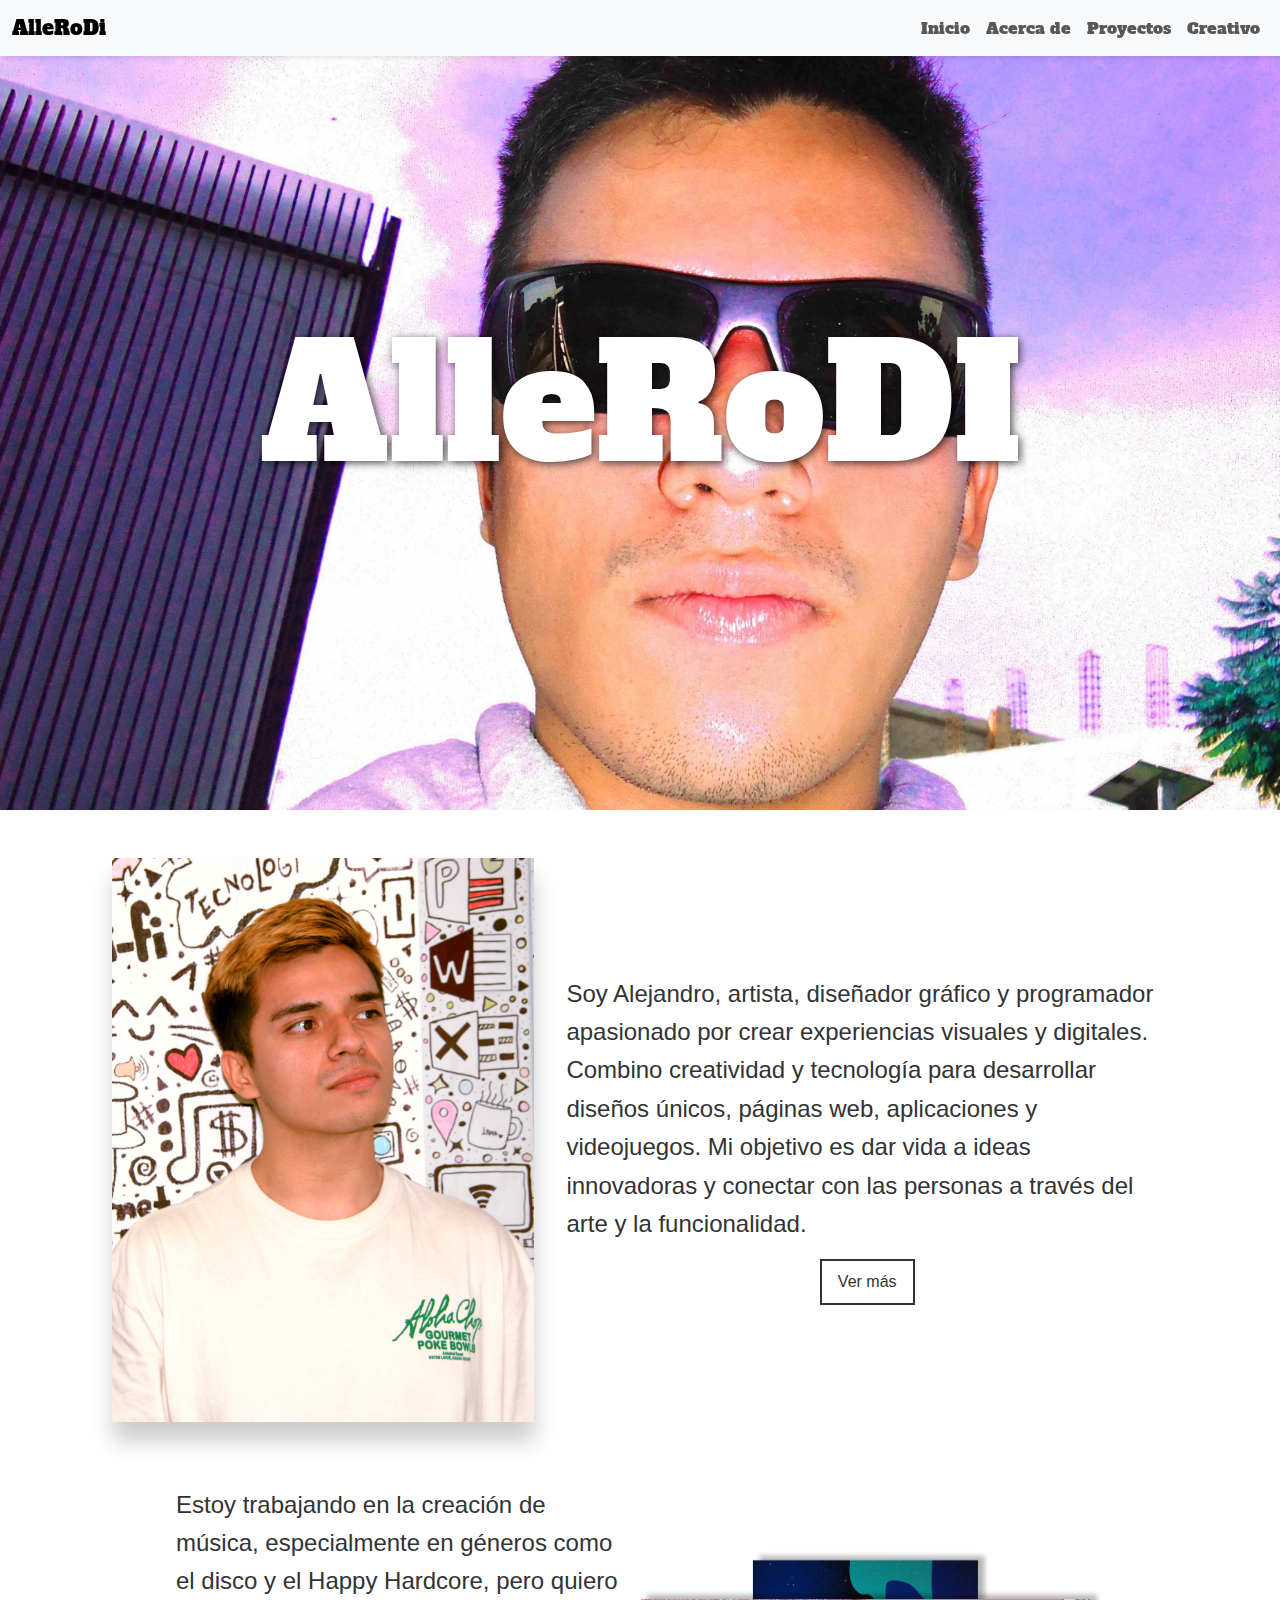
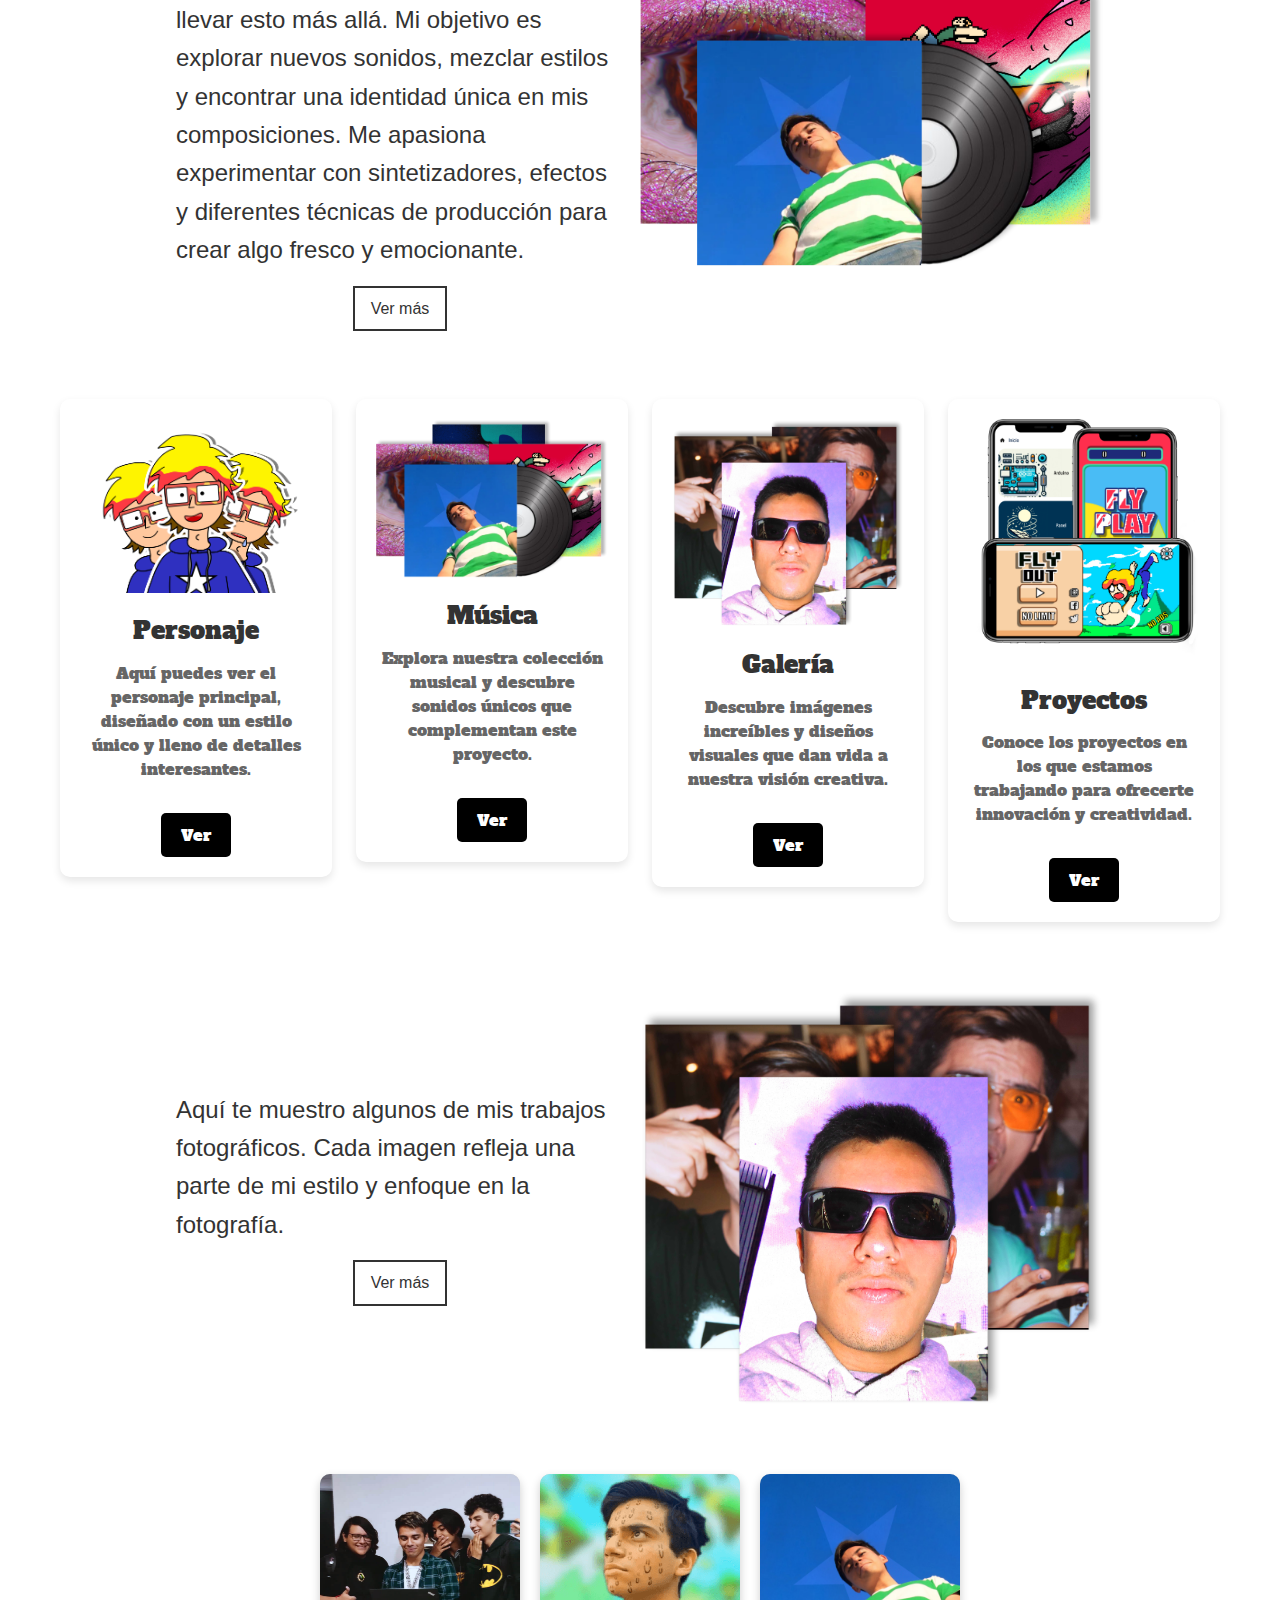
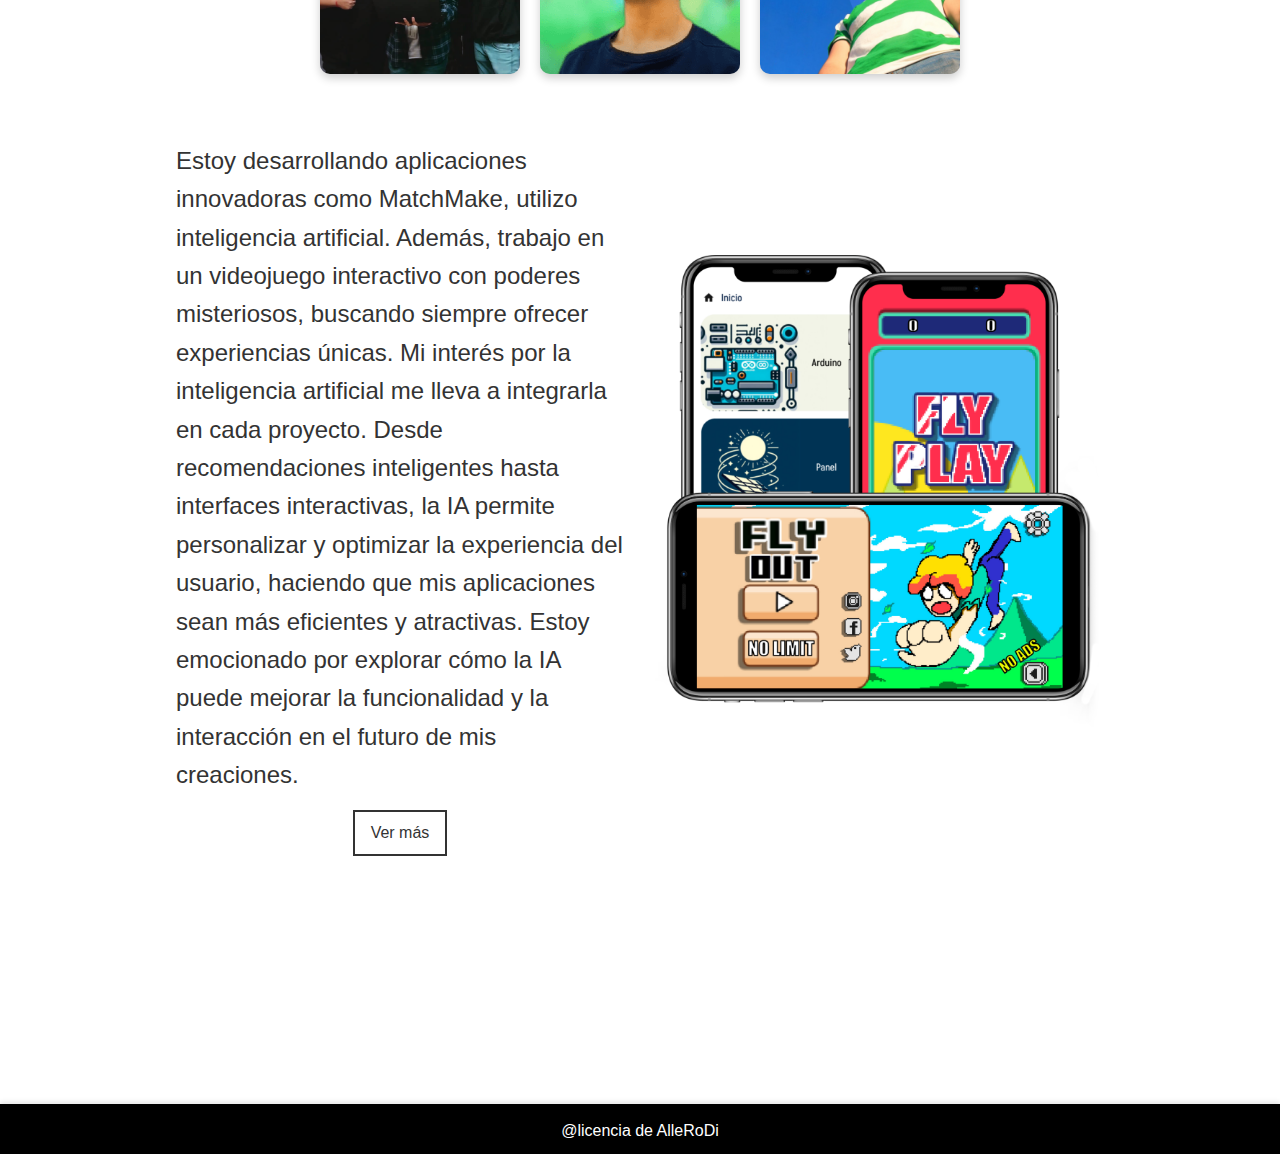
==== commit 9293ad90: "sdf" ====
--- a/index.html
+++ b/index.html
@@ -450,6 +450,72 @@
       top: 8px;
     }
   </style>
+
+  <style>
+     /* Estilo para el carrusel */
+     .carousel-inner img {
+      width: 100%;
+      height: 100%;
+      object-fit: cover; /* Asegura que la imagen cubra todo el área sin distorsionarse */
+    }
+
+    .carousel-item {
+      text-align: center;
+    }
+
+    /* Opcional: agregar una sombra al carrusel */
+    .carousel {
+      box-shadow: 0 4px 10px rgba(0, 0, 0, 0.2);
+    }
+
+    /* Agregar bordes redondeados */
+    .carousel-inner {
+      border-radius: 15px;
+      overflow: hidden;
+    }
+
+    /* Estilo del contenedor para centrar el carrusel */
+    .carousel-container {
+      display: flex;
+      justify-content: center; /* Centra el carrusel horizontalmente */
+      align-items: center; /* Centra el carrusel verticalmente */
+      height: 400px; /* Ajusta la altura del contenedor */
+    }
+
+    .carousel {
+      width: 80%; /* Ajusta el tamaño del carrusel */
+      max-width: 700px; /* Tamaño máximo */
+    }
+  </style>
+
+<style>
+    /* Contenedor para los cuadros */
+    .container {
+      display: flex;
+      justify-content: center; /* Alinea los cuadros al centro */
+      gap: 20px; /* Espacio entre los cuadros */
+      padding: 20px;
+    }
+
+    /* Estilo de cada cuadro con imagen */
+    .square {
+      width: 200px; /* Ancho del cuadro */
+      height: 200px; /* Alto del cuadro */
+      background-color: #ccc; /* Fondo de respaldo en caso de que no haya imagen */
+      box-shadow: 0 4px 10px rgba(0, 0, 0, 0.2); /* Sombra de los cuadros */
+      border-radius: 10px; /* Bordes redondeados */
+      overflow: hidden; /* Recorta la imagen que sobrepase el borde del cuadrado */
+    }
+
+    /* Estilo de las imágenes */
+    .square img {
+      width: 100%;
+      height: 100%;
+      object-fit: cover; /* Asegura que la imagen llene el cuadro sin distorsionarse */
+    }
+  </style>
+
+
 </head>
 <body>
 
@@ -513,6 +579,7 @@
         </div>
       </div>
         
+      
 
         <div class="minimalist-section">
             <img class="minimalist-image" src="image/yo3.jpg" alt="Minimalist Image">
@@ -581,28 +648,10 @@
     </div>
   </section>
 
-
-
-  <!-- Minimalist Section 2 -->
   <div class="minimalist-section-2">
-    <img class="minimalist-image-2" src="/personaje/Proyectos.png" alt="Minimalist Image">
+    <img class="minimalist-image-2" src="/personaje/Fotos.png" alt="Minimalist Image">
     <div class="minimalist-text-2">
-      <p>Soy Alejandro, artista, diseñador gráfico y programador apasionado por crear experiencias visuales y digitales. Combino creatividad y tecnología para desarrollar diseños únicos, páginas web, aplicaciones y videojuegos. Mi objetivo es dar vida a ideas innovadoras y conectar con las personas a través del arte y la funcionalidad.</p>
-      <div class="button-container">
-        <button class="minimalist-button">Ver más</button>
-      </div>
-    </div>
-  </div>
-
-
-
-
-
-
-<div class="minimalist-section-2">
-    <img class="minimalist-image-2" src="/personaje/Proyectos.png" alt="Minimalist Image">
-    <div class="minimalist-text-2">
-        <p>Estoy trabajando en la creación de música, especialmente en géneros como el disco y el Happy Hardcore, pero quiero llevar esto más allá. Mi objetivo es explorar nuevos sonidos, mezclar estilos y encontrar una identidad única en mis composiciones. Me apasiona experimentar con sintetizadores, efectos y diferentes técnicas de producción para crear algo fresco y emocionante.
+        <p>Aquí te muestro algunos de mis trabajos fotográficos. Cada imagen refleja una parte de mi estilo y enfoque en la fotografía.
         </p>
         <div class="button-container">
             <button class="minimalist-button">Ver más</button>
@@ -611,6 +660,36 @@
 </div>
 
 
+<div class="container">
+    <div class="square">
+      <img src="/image/IMG_4568.jpeg" alt="Imagen 1">
+    </div>
+    <div class="square">
+      <img src="/image/ImHappy.png" alt="Imagen 2">
+    </div>
+    <div class="square">
+      <img src="/image/aledev-asset.jpg" alt="Imagen 3">
+    </div>
+  </div>
+
+
+
+  <!-- Minimalist Section 2 -->
+  <div class="minimalist-section-2">
+    <img class="minimalist-image-2" src="/personaje/Proyectos.png" alt="Minimalist Image">
+    <div class="minimalist-text-2">
+      <p>Estoy desarrollando aplicaciones innovadoras como MatchMake, utilizo inteligencia artificial. Además, trabajo en un videojuego interactivo con poderes misteriosos, buscando siempre ofrecer experiencias únicas.
+
+        Mi interés por la inteligencia artificial me lleva a integrarla en cada proyecto. Desde recomendaciones inteligentes hasta interfaces interactivas, la IA permite personalizar y optimizar la experiencia del usuario, haciendo que mis aplicaciones sean más eficientes y atractivas. Estoy emocionado por explorar cómo la IA puede mejorar la funcionalidad y la interacción en el futuro de mis creaciones.</p>
+      <div class="button-container">
+        <button class="minimalist-button">Ver más</button>
+      </div>
+    </div>
+  </div>
+
+
+
+
 <footer class="decoration-of-licencia">
     <p>@licencia de <a href="https://www.ejemplo.com" target="_blank">AlleRoDi</a></p>
 </footer>
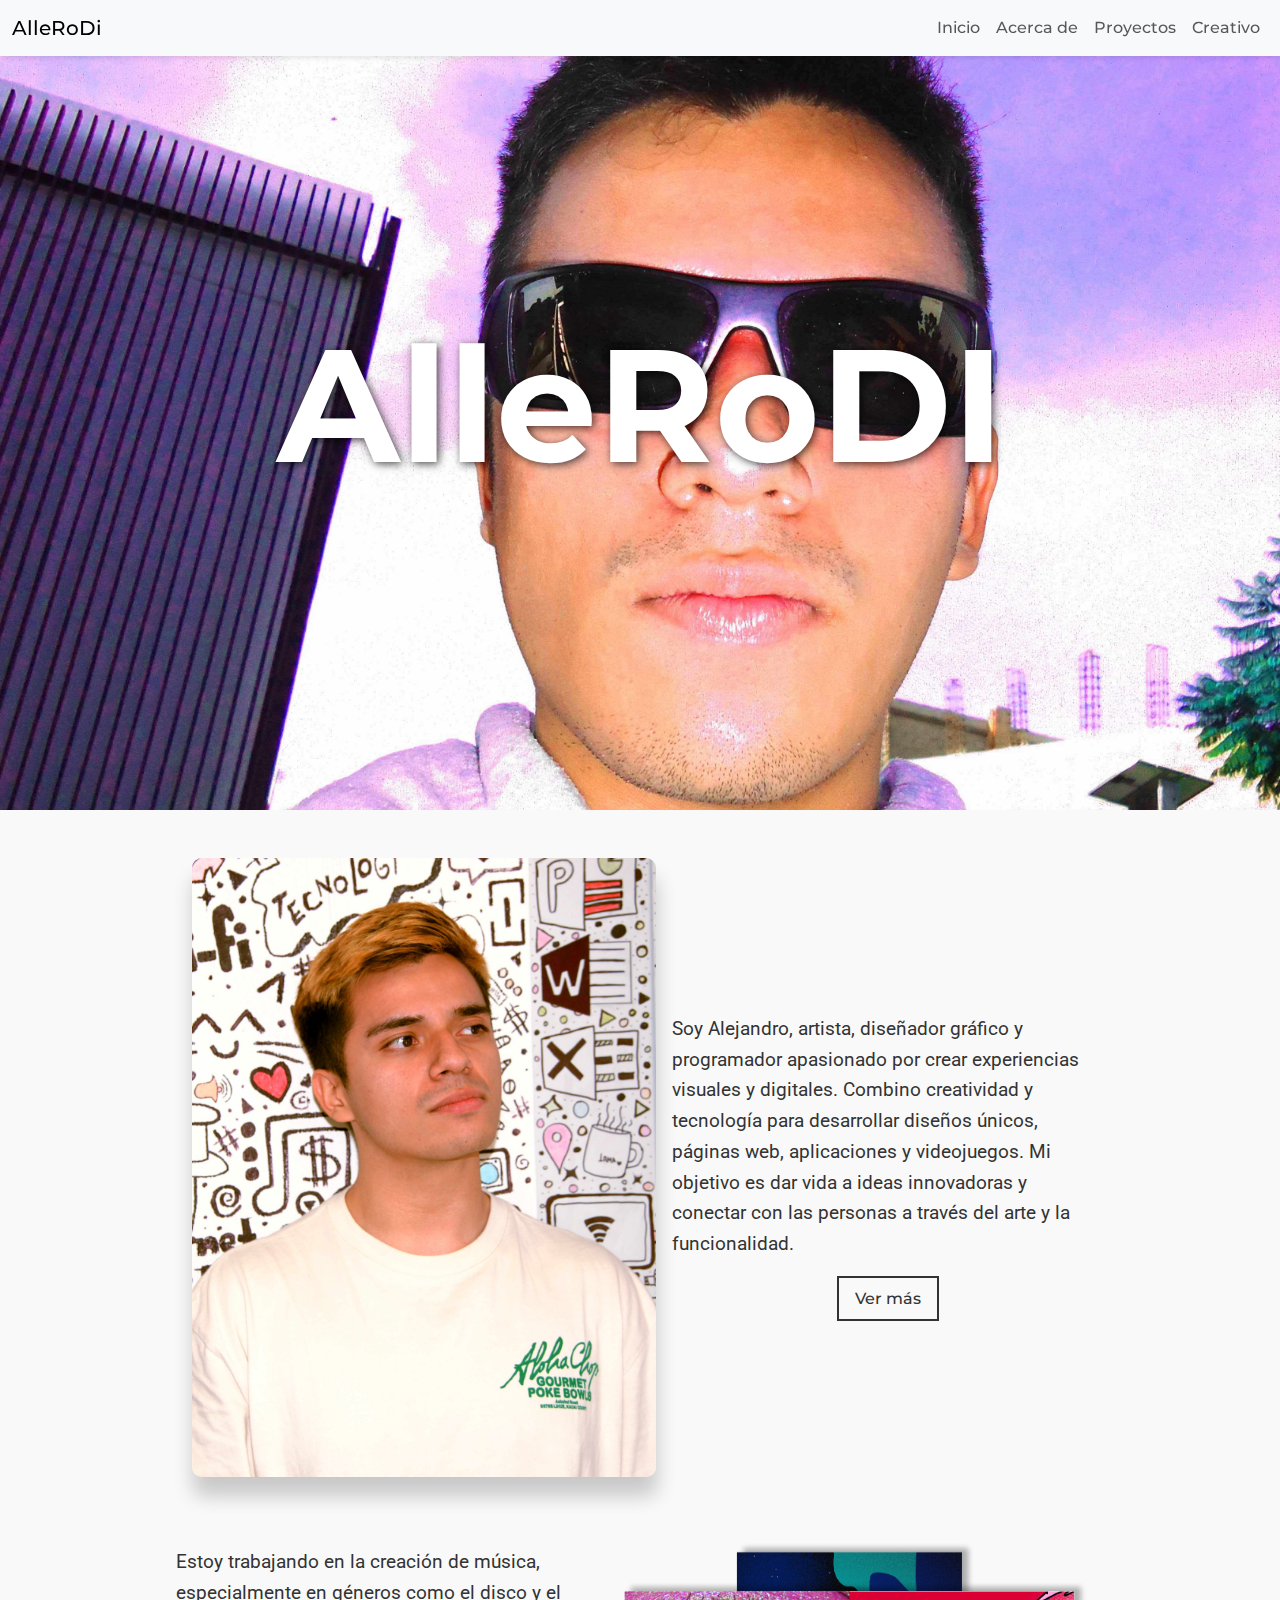
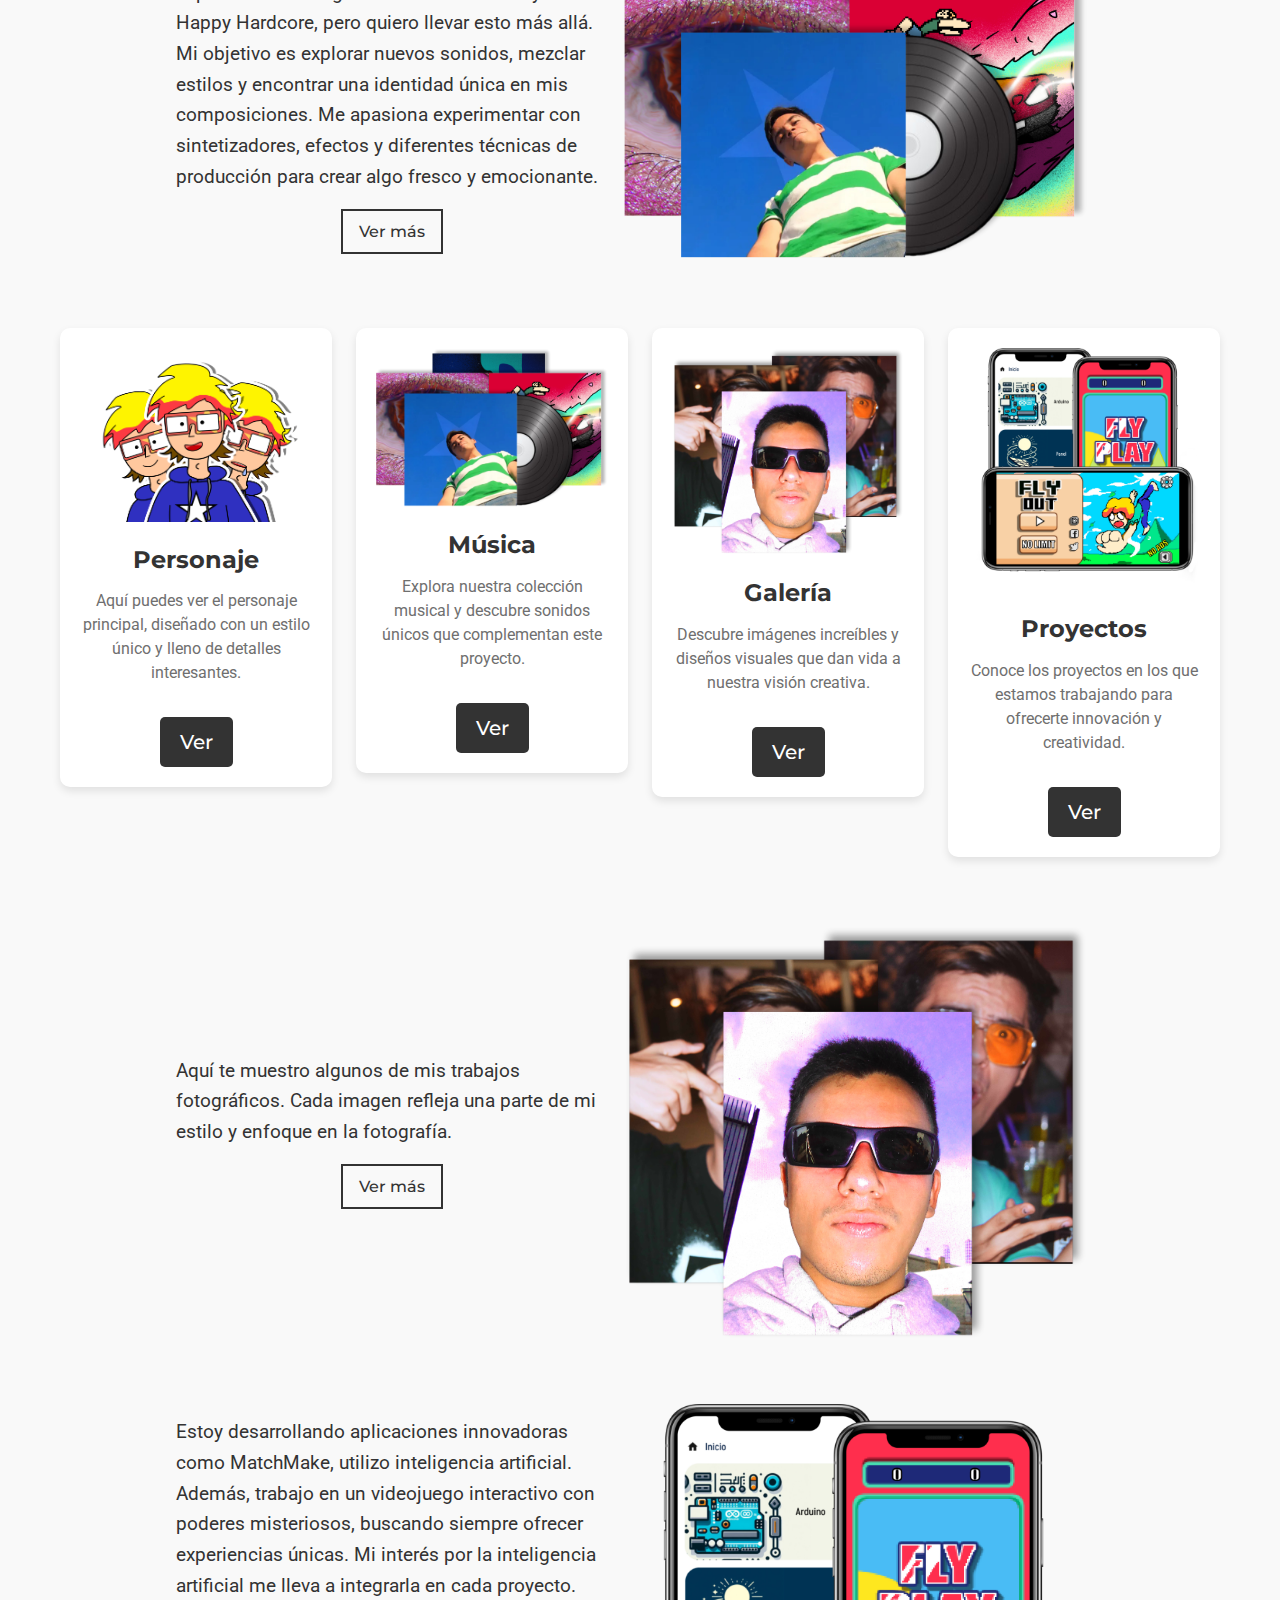
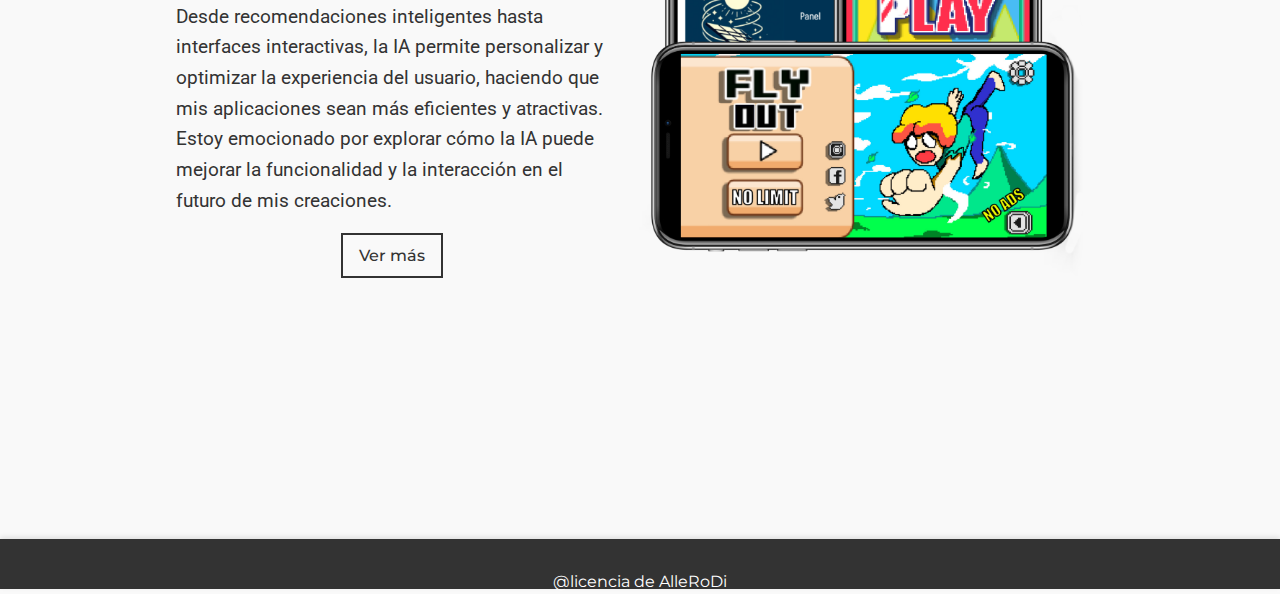
==== commit cdb01661: "feat: Mejorar diseño y estilo de la página de inicio" ====
--- a/index.html
+++ b/index.html
@@ -1,702 +1,425 @@
 <!DOCTYPE html>
-<html lang="en">
+<html lang="es">
 <head>
     <meta charset="UTF-8">
     <meta http-equiv="X-UA-Compatible" content="IE=edge">
     <meta name="viewport" content="width=device-width, initial-scale=1.0">
+    <!-- Fuentes de Google Fonts -->
     <link rel="preconnect" href="https://fonts.googleapis.com">
     <link rel="preconnect" href="https://fonts.gstatic.com" crossorigin>
-    <link href="https://fonts.googleapis.com/css2?family=Alfa+Slab+One&display=swap" rel="stylesheet">
+    <link href="https://fonts.googleapis.com/css2?family=Montserrat:wght@400;500;700&family=Roboto:wght@400;500;700&display=swap" rel="stylesheet">
+    <!-- Bootstrap -->
+    <link href="https://cdn.jsdelivr.net/npm/bootstrap@5.3.1/dist/css/bootstrap.min.css" rel="stylesheet">
+    <!-- Estilos personalizados -->
     <link rel="stylesheet" href="css/style.css">
-    <link href="https://cdn.jsdelivr.net/npm/bootstrap@5.3.1/dist/css/bootstrap.min.css" rel="stylesheet">
-    <link rel="stylesheet" href="/css/style.css">
     <title>HOME</title>
-    
     <style>
-
-        
-
-.minimalist-section-2 {
-    display: flex;
-    flex-direction: row-reverse; /* Invertir el orden de los elementos */
-    align-items: center;
-    justify-content: center;
-    margin: 2rem auto;
-    padding: 1rem;
-    width: 75vw;
-
-
-}
-
-.minimalist-image-2 {
-    max-width: 50%;
-    height: auto;
-    margin-left: 1rem; /* Ajustar margen para separar la imagen del texto */
-}
-
-.minimalist-text-2 {
-    max-width: 50%;
-    text-align: left; /* Alinear el texto a la izquierda */
-    color: #333; /* Color de texto más oscuro */
-    font-size: 1.5rem; /* Tamaño de fuente más grande para monitores */
-    line-height: 1.6; /* Altura de línea para mejor legibilidad */
-    margin: 0; /* Eliminar márgenes adicionales */
-    font-family: 'Arial', sans-serif; /* Popular font */
-}
-
-.button-container {
-    display: flex;
-    justify-content: center;
-    margin-top: 1rem;
-}
-
-.minimalist-button {
-    background-color: transparent;
-    border: 2px solid #333;
-    color: #333;
-    padding: 0.5rem 1rem;
-    font-size: 1rem;
-    cursor: pointer;
-    transition: background-color 0.3s, color 0.3s;
-}
-
-.minimalist-button:hover {
-    background-color: #333;
-    color: #fff;
-}
-
-@media (max-width: 768px) {
-    .minimalist-section-2 {
-        flex-direction: column; /* Cambiar a columna en pantallas pequeñas */
-        width: 90vw; /* Ajustar ancho */
-    }
-
-    .minimalist-image-2 {
-        max-width: 100%; /* Ajustar ancho de la imagen */
-        margin: 0 0 1rem 0; /* Espaciado abajo */
-    }
-
-    .minimalist-text-2 {
-        max-width: 100%; /* Ajustar ancho del texto */
-        font-size: 1.2rem; /* Ajustar tamaño de fuente para pantallas pequeñas */
-    }
-}
-
-@media (max-width: 480px) {
-    .minimalist-section-2 {
-        width: 100vw; /* Ajustar ancho para pantallas muy pequeñas */
-        padding: 0.5rem;
-    }
-
-    .minimalist-text-2 {
-        font-size: 1rem; /* Ajustar tamaño de fuente para pantallas muy pequeñas */
-        
-    }
-}
-    </style>
-
-    <style>
-
-
-/* Contenedor principal */
-.container {
-    max-width: 800px;
-    margin: 0 auto;
-    padding: 20px;
-}
-
-/* Imagen principal */
-.main-image {
-    max-width: 100%;
-    height: auto;
-    border: 2px solid #ddd;
-    border-radius: 5px;
-    box-shadow: 0px 0px 10px rgba(0, 0, 0, 0.5); /* Agrega sombra al cuadro */
-}
-
-/* Botones de navegación */
-.btn {
-    padding: 10px 20px;
-    font-size: 16px;
-    border: none;
-    border-radius: 5px;
-    cursor: pointer;
-}
-
-.btn-primary {
-    background-color: #007bff;
-    color: white;
-}
-
-.btn-primary:hover {
-    background-color: #0056b3;
-}
-
-/* Contenedor de miniaturas */
-.thumbnail-container {
-    display: flex;
-    flex-wrap: wrap;
-    gap: 10px;
-    justify-content: center;
-}
-
-.thumbnail {
-    width: 80px;
-    height: 80px;
-    object-fit: cover;
-    border: 2px solid #ddd;
-    border-radius: 5px;
-    cursor: pointer;
-    transition: transform 0.2s;
-}
-
-.thumbnail:hover {
-    transform: scale(1.1);
-}
-
-
-    </style>
-
-<style> /* Video */
-    
-    .cuadro {
-        width: 1200px; /* Ancho del cuadro */
-        height: 200px; /* Alto del cuadro */
-        display: flex;
-        justify-content: center;
-        align-items: center;
-        overflow: hidden; /* Para recortar la imagen que se salga */
-        margin: 50px auto; /* Centrar el cuadro en la página */
-        box-shadow: 0px 0px 10px rgba(0, 0, 0, 0.5); /* Agrega sombra al cuadro */
-    }
-
-    /* Estilos para la imagen */
-    .cuadro img {
-        width: 100%; /* Ajusta la imagen al tamaño del cuadro */
-        height: 100%; /* Ajusta la imagen al tamaño del cuadro */
-        object-fit: cover; /* Recorta la imagen para llenar el cuadro */
-    }
-</style>
-
-
-<style>
-
- 
-
-.info-section-reverse .container {
-    max-width: 1200px;
-}
-
-.info-section-reverse .info-content {
-    background-color: #ffffff;
-    padding: 20px;
-    border-radius: 10px;
-    box-shadow: 0 4px 8px rgba(0, 0, 0, 0.1);
-}
-
-.info-section-reverse .info-content img {
-    max-width: 100%;
-    height: auto;
-    border-radius: 5px;
-}
-
-.info-section-reverse h2 {
-    font-size: 24px;
-    margin-bottom: 15px;
-    color: #333333;
-}
-
-.info-section-reverse p {
-    font-size: 16px;
-    color: #666666;
-}
-
-.info-section-reverse .btn-llamativo {
-    background-color: #000000;
-    color: white;
-    border: none;
-    border-radius: 5px;
-    padding: 10px 20px;
-    text-decoration: none;
-    transition: background-color 0.3s ease;
-}
-
-.info-section-reverse .btn-llamativo:hover {
-    background-color: #6f6f6f;
-}
-</style>
-
-
-<style> 
-    /* Estilos para el contenedor principal */ 
-    .content-container {
-    display: flex;
-    align-items: center;
-    justify-content: space-between;
-    margin: 2rem auto;
-    padding: 1rem;
-    width: 75vw;
-}
-
-.info {
-    max-width: 45%;
-    text-align: left;
-    color: #333;
-    font-size: 1.5rem;
-    line-height: 1.6;
-    margin: 0;
-    font-family: 'Arial', sans-serif;
-}
-
-.video {
-    max-width: 50%;
-}
-
-@media (max-width: 768px) {
-    .content-container {
-        flex-direction: column; /* Cambiar a columna en pantallas pequeñas */
-        width: 90vw; /* Ajustar ancho */
-    }
-
-    .info, .video {
-        max-width: 100%; /* Ajustar ancho */
-        margin-bottom: 1rem; /* Espaciado entre elementos */
-    }
-
-    .video iframe {
-        width: 100%; /* Ajustar ancho del iframe */
-        height: auto; /* Ajustar altura del iframe */
-    }
-}
-
-
-</style>
-
-
-<style> /* Estilos para la sección de colaboraciones */
-.collaborations-section {
-    text-align: center;
-    padding: 2rem 1rem;
-
-    margin: 2rem auto;
-    width: 75vw;
-
-    border-radius: 10px; /* Bordes redondeados */
-}
-
-.collaborations-section h2 {
-    font-size: 2.5rem;
-    color: #333;
-    margin-bottom: 1.5rem;
-    font-family: 'Arial', sans-serif; /* Popular font */
-    position: relative;
-}
-
-.collaborations-section h2::after {
-    content: '';
-    width: 50px;
-    height: 4px;
-    background-color: #333;
-    display: block;
-    margin: 0.5rem auto 0;
-    border-radius: 2px;
-}
-
-.collaborations-content {
-    display: flex;
-    flex-wrap: wrap;
-    justify-content: center;
-    gap: 2rem;
-}
-
-.collaboration-item {
-    max-width: 200px;
-    text-align: center;
-    transition: transform 0.3s ease, box-shadow 0.3s ease;
-}
-
-.collaboration-item:hover {
-    transform: translateY(-10px);
-    box-shadow: 0px 10px 20px rgba(0, 0, 0, 0.2);
-}
-
-.collaboration-image {
-    width: 100%;
-    height: auto;
-    border-radius: 8px;
-    box-shadow: 0px 0px 5px rgba(0, 0, 0, 0.1); /* Sombra sutil */
-    margin-bottom: 0.5rem;
-}
-
-.collaboration-item p {
-    font-size: 1rem;
-    color: #333;
-    margin: 0;
-    font-family: 'Arial', sans-serif; /* Popular font */
-}
-
-@media (max-width: 768px) {
-    .collaborations-section {
-        width: 90vw; /* Ajustar ancho */
-    }
-
-    .collaboration-item {
-        max-width: 100%; /* Ajustar ancho */
-    }
-}
-</style>
-
-<style>
-
-.navbar {
-      transition: top 0.3s;
-    }
-
-
-
-    .header-container {
-    position: relative;
-    width: 100%;
-    height: 90vh; /* Cambia esto para ajustar el alto según lo necesites */
-    overflow: hidden;
-    display: flex;
-    align-items: center;
-    justify-content: center;
-}
-
-.header-image {
-    width: 100%;
-    height: 100%;
-    object-fit: cover; /* Asegura que la imagen se recorte de manera proporcionada */
-    object-position: center; /* Centra la imagen dentro del contenedor */
-}
-
-.name-overlay {
-    position: absolute;
-    color: white;
-    text-shadow: 2px 2px 8px rgba(0, 0, 0, 0.7);
-    text-align: center;
-}
-
-.name-overlay h1 {
-    font-size: 10em;
-    margin: 0;
-}
-
-@media (max-width: 768px) {
-    .header-container {
-        height: 90vh; /* Ajusta para que ocupe toda la pantalla en dispositivos móviles */
-    }
-
-    .name-overlay h1 {
-        font-size: 4rem;
-    }
-}
-
-  .decoration-of-licencia {
+        :root {
+            --primary-color: #333;
+            --secondary-color: #6f6f6f;
+            --background-color: #f9f9f9;
+            --text-color: #333;
+            --hover-color: #555;
+            --font-primary: 'Montserrat', sans-serif; /* Fuente principal */
+            --font-secondary: 'Roboto', sans-serif; /* Fuente secundaria */
+        }
+
+        body {
+            font-family: var(--font-secondary);
+            color: var(--text-color);
+            background-color: var(--background-color);
+            margin: 0;
+            padding: 0;
+        }
+
+        h1, h2, h3, h4, h5, h6 {
+            font-family: var(--font-primary);
+            font-weight: 700; /* Negrita para títulos */
+        }
+
+        .navbar {
+            font-family: var(--font-primary);
+            font-weight: 500; /* Semi-negrita para el menú */
+            transition: top 0.3s;
+            box-shadow: 0px 2px 5px rgba(0, 0, 0, 0.1);
+        }
+
+        .header-container {
+            position: relative;
+            width: 100%;
+            height: 90vh;
+            overflow: hidden;
+            display: flex;
+            align-items: center;
+            justify-content: center;
+        }
+
+        .header-image {
+            width: 100%;
+            height: 100%;
+            object-fit: cover;
+            object-position: center;
+        }
+
+        .name-overlay {
+            position: absolute;
+            color: white;
+            text-shadow: 2px 2px 8px rgba(0, 0, 0, 0.7);
             text-align: center;
-            font-family: Arial, sans-serif; /* Fuente de letra normal */
-            background-color: #000000; /* Fondo suave */
-            box-shadow: 0px -2px 5px rgba(0, 0, 0, 0.1); /* Sombra sutil */
+        }
+
+        .name-overlay h1 {
+            font-size: 10em;
+            margin: 0;
+            font-family: var(--font-primary);
+            font-weight: 700;
+        }
+
+        .minimalist-section, .minimalist-section-2 {
+            display: flex;
+            align-items: center;
+            justify-content: center;
+            margin: 2rem auto;
+            padding: 1rem;
+            width: 75vw;
+        }
+
+        .minimalist-section-2 {
+            flex-direction: row-reverse;
+        }
+
+        .minimalist-image, .minimalist-image-2 {
+            max-width: 50%;
+            height: auto;
+            margin: 0 1rem;
+            border-radius: 10px;
+        }
+
+        .minimalist-text, .minimalist-text-2 {
+            max-width: 50%;
+            text-align: left;
+            font-size: 1.2rem;
+            line-height: 1.6;
+            font-family: var(--font-secondary);
+        }
+
+        .button-container {
+            display: flex;
+            justify-content: center;
+            margin-top: 1rem;
+        }
+
+        .minimalist-button {
+            background-color: transparent;
+            border: 2px solid var(--primary-color);
+            color: var(--primary-color);
+            padding: 0.5rem 1rem;
+            font-size: 1rem;
+            cursor: pointer;
+            transition: background-color 0.3s, color 0.3s;
+            font-family: var(--font-primary);
+            font-weight: 500;
+        }
+
+        .minimalist-button:hover {
+            background-color: var(--primary-color);
+            color: white;
+        }
+
+        .info-section-reverse .container {
+            max-width: 1200px;
+            margin: 0 auto;
+            padding: 20px;
+        }
+
+        .info-section-reverse .info-content {
+            background-color: white;
+            padding: 20px;
+            border-radius: 10px;
+            box-shadow: 0 4px 8px rgba(0, 0, 0, 0.1);
+            text-align: center;
+        }
+
+        .info-section-reverse .info-content img {
+            max-width: 100%;
+            height: auto;
+            border-radius: 5px;
+        }
+
+        .info-section-reverse h2 {
+            font-size: 24px;
+            margin-bottom: 15px;
+            color: var(--primary-color);
+            font-family: var(--font-primary);
+            font-weight: 700;
+        }
+
+        .info-section-reverse p {
+            font-size: 16px;
+            color: var(--secondary-color);
+            font-family: var(--font-secondary);
+        }
+
+        .info-section-reverse .btn-llamativo {
+            background-color: var(--primary-color);
+            color: white;
+            border: none;
+            border-radius: 5px;
+            padding: 10px 20px;
+            text-decoration: none;
+            transition: background-color 0.3s ease;
+            font-family: var(--font-primary);
+            font-weight: 500;
+        }
+
+        .info-section-reverse .btn-llamativo:hover {
+            background-color: var(--hover-color);
+        }
+
+        .collaborations-section {
+            text-align: center;
+            padding: 2rem 1rem;
+            margin: 2rem auto;
+            width: 75vw;
+            border-radius: 10px;
+        }
+
+        .collaborations-section h2 {
+            font-size: 2.5rem;
+            color: var(--primary-color);
+            margin-bottom: 1.5rem;
+            position: relative;
+            font-family: var(--font-primary);
+            font-weight: 700;
+        }
+
+        .collaborations-section h2::after {
+            content: '';
+            width: 50px;
+            height: 4px;
+            background-color: var(--primary-color);
+            display: block;
+            margin: 0.5rem auto 0;
+            border-radius: 2px;
+        }
+
+        .collaborations-content {
+            display: flex;
+            flex-wrap: wrap;
+            justify-content: center;
+            gap: 2rem;
+        }
+
+        .collaboration-item {
+            max-width: 200px;
+            text-align: center;
+            transition: transform 0.3s ease, box-shadow 0.3s ease;
+        }
+
+        .collaboration-item:hover {
+            transform: translateY(-10px);
+            box-shadow: 0px 10px 20px rgba(0, 0, 0, 0.2);
+        }
+
+        .collaboration-image {
             width: 100%;
-            bottom: 0;
-        }
+            height: auto;
+            border-radius: 8px;
+            box-shadow: 0px 0px 5px rgba(0, 0, 0, 0.1);
+            margin-bottom: 0.5rem;
+        }
+
+        .collaboration-item p {
+            font-size: 1rem;
+            color: var(--primary-color);
+            margin: 0;
+            font-family: var(--font-secondary);
+        }
+
+        .decoration-of-licencia {
+            text-align: center;
+            font-family: var(--font-primary);
+            background-color: var(--primary-color);
+            box-shadow: 0px -2px 5px rgba(0, 0, 0, 0.1);
+            width: 100%;
+            padding: 1rem 0;
+        }
+
         .decoration-of-licencia p {
             margin: 0;
-        }
+            color: white;
+        }
+
         .decoration-of-licencia a {
-            color: #ffffff;
+            color: white;
             text-decoration: none;
         }
+
         .decoration-of-licencia a:hover {
             text-decoration: underline;
         }
-</style>
-
-
-<style>
-    /* Asegúrate de que el navbar siempre sea visible */
-    .navbar {
-      box-shadow: 0px 2px 5px rgba(0, 0, 0, 0.1);
-    }
-
-    .navbar-toggler {
-      border: none;
-    }
-
-    .navbar-toggler-icon {
-      background-color: #000; /* Color negro para el ícono del menú */
-      width: 30px;
-      height: 3px;
-      display: block;
-      position: relative;
-    }
-
-    .navbar-toggler-icon::before,
-    .navbar-toggler-icon::after {
-      content: '';
-      width: 30px;
-      height: 3px;
-      background-color: #000;
-      display: block;
-      position: absolute;
-    }
-
-    .navbar-toggler-icon::before {
-      top: -8px;
-    }
-
-    .navbar-toggler-icon::after {
-      top: 8px;
-    }
-  </style>
-
-  <style>
-     /* Estilo para el carrusel */
-     .carousel-inner img {
-      width: 100%;
-      height: 100%;
-      object-fit: cover; /* Asegura que la imagen cubra todo el área sin distorsionarse */
-    }
-
-    .carousel-item {
-      text-align: center;
-    }
-
-    /* Opcional: agregar una sombra al carrusel */
-    .carousel {
-      box-shadow: 0 4px 10px rgba(0, 0, 0, 0.2);
-    }
-
-    /* Agregar bordes redondeados */
-    .carousel-inner {
-      border-radius: 15px;
-      overflow: hidden;
-    }
-
-    /* Estilo del contenedor para centrar el carrusel */
-    .carousel-container {
-      display: flex;
-      justify-content: center; /* Centra el carrusel horizontalmente */
-      align-items: center; /* Centra el carrusel verticalmente */
-      height: 400px; /* Ajusta la altura del contenedor */
-    }
-
-    .carousel {
-      width: 80%; /* Ajusta el tamaño del carrusel */
-      max-width: 700px; /* Tamaño máximo */
-    }
-  </style>
-
-<style>
-    /* Contenedor para los cuadros */
-    .container {
-      display: flex;
-      justify-content: center; /* Alinea los cuadros al centro */
-      gap: 20px; /* Espacio entre los cuadros */
-      padding: 20px;
-    }
-
-    /* Estilo de cada cuadro con imagen */
-    .square {
-      width: 200px; /* Ancho del cuadro */
-      height: 200px; /* Alto del cuadro */
-      background-color: #ccc; /* Fondo de respaldo en caso de que no haya imagen */
-      box-shadow: 0 4px 10px rgba(0, 0, 0, 0.2); /* Sombra de los cuadros */
-      border-radius: 10px; /* Bordes redondeados */
-      overflow: hidden; /* Recorta la imagen que sobrepase el borde del cuadrado */
-    }
-
-    /* Estilo de las imágenes */
-    .square img {
-      width: 100%;
-      height: 100%;
-      object-fit: cover; /* Asegura que la imagen llene el cuadro sin distorsionarse */
-    }
-  </style>
-
-
+
+        @media (max-width: 768px) {
+            .header-container {
+                height: 90vh;
+            }
+
+            .name-overlay h1 {
+                font-size: 4rem;
+            }
+
+            .minimalist-section, .minimalist-section-2 {
+                flex-direction: column;
+                width: 90vw;
+            }
+
+            .minimalist-image, .minimalist-image-2 {
+                max-width: 100%;
+                margin: 0 0 1rem 0;
+            }
+
+            .minimalist-text, .minimalist-text-2 {
+                max-width: 100%;
+                font-size: 1rem;
+            }
+
+            .collaborations-section {
+                width: 90vw;
+            }
+
+            .collaboration-item {
+                max-width: 100%;
+            }
+        }
+    </style>
 </head>
 <body>
-
-    
     <header>
         <!-- Navbar -->
         <nav id="navbar" class="navbar navbar-expand-lg navbar-light bg-light fixed-top">
             <div class="container-fluid">
-              <a class="navbar-brand" href="#">AlleRoDi</a>
-              <button class="navbar-toggler" type="button" data-bs-toggle="collapse" data-bs-target="#navbarNav" aria-controls="navbarNav" aria-expanded="false" aria-label="Toggle navigation">
-                <span class="navbar-toggler-icon"></span>
-              </button>
-              <div class="collapse navbar-collapse" id="navbarNav">
-                <ul class="navbar-nav ms-auto">
-                  <li class="nav-item">
-                    <a class="nav-link" href="/index.html">Inicio</a>
-                  </li>
-                  <li class="nav-item">
-                    <a class="nav-link" href="/info.html">Acerca de</a>
-                  </li>
-                  <li class="nav-item">
-                    <a class="nav-link" href="/proyects.html">Proyectos</a>
-                  </li>
-                  <li class="nav-item">
-                    <a class="nav-link" href="/creative.html">Creativo</a>
-                  </li>
-                </ul>
-              </div>
-            </div>
-          </nav>
-          
-      
-        <script>
-          let prevScrollpos = window.pageYOffset;
-          const navbar = document.getElementById("navbar");
-      
-          window.onscroll = function () {
-            const currentScrollPos = window.pageYOffset;
-            if (currentScrollPos <= 0) {
-              // Siempre muestra el navbar al estar al principio de la página
-              navbar.style.top = "0";
-            } else if (prevScrollpos > currentScrollPos) {
-              // Muestra el navbar al hacer scroll hacia arriba
-              navbar.style.top = "0";
-            } else {
-              // Esconde el navbar al hacer scroll hacia abajo
-              navbar.style.top = "-70px";
-            }
-            prevScrollpos = currentScrollPos;
-          };
-        </script>
-      </header>
-
-
+                <a class="navbar-brand" href="#">AlleRoDi</a>
+                <button class="navbar-toggler" type="button" data-bs-toggle="collapse" data-bs-target="#navbarNav" aria-controls="navbarNav" aria-expanded="false" aria-label="Toggle navigation">
+                    <span class="navbar-toggler-icon"></span>
+                </button>
+                <div class="collapse navbar-collapse" id="navbarNav">
+                    <ul class="navbar-nav ms-auto">
+                        <li class="nav-item">
+                            <a class="nav-link" href="/index.html">Inicio</a>
+                        </li>
+                        <li class="nav-item">
+                            <a class="nav-link" href="/info.html">Acerca de</a>
+                        </li>
+                        <li class="nav-item">
+                            <a class="nav-link" href="/proyects.html">Proyectos</a>
+                        </li>
+                        <li class="nav-item">
+                            <a class="nav-link" href="/creative.html">Creativo</a>
+                        </li>
+                    </ul>
+                </div>
+            </div>
+        </nav>
+    </header>
 
     <!-- Header Image -->
     <div class="header-container">
         <img src="image/yo2.jpg" alt="Header Image" class="header-image">
         <div class="name-overlay">
-          <h1>AlleRoDI</h1>
-        </div>
-      </div>
-        
-      
-
-        <div class="minimalist-section">
-            <img class="minimalist-image" src="image/yo3.jpg" alt="Minimalist Image">
-            <div class="minimalist-text">
-                <p>Soy Alejandro, artista, diseñador gráfico y programador apasionado por crear experiencias visuales y digitales. Combino creatividad y tecnología para desarrollar diseños únicos, páginas web, aplicaciones y videojuegos. Mi objetivo es dar vida a ideas innovadoras y conectar con las personas a través del arte y la funcionalidad.
-
-                </p>
-                <div class="button-container">
-                    <button class="minimalist-button">Ver más</button>
+            <h1>AlleRoDI</h1>
+        </div>
+    </div>
+
+    <!-- Minimalist Section -->
+    <div class="minimalist-section">
+        <img class="minimalist-image" src="image/yo3.jpg" alt="Minimalist Image">
+        <div class="minimalist-text">
+            <p>Soy Alejandro, artista, diseñador gráfico y programador apasionado por crear experiencias visuales y digitales. Combino creatividad y tecnología para desarrollar diseños únicos, páginas web, aplicaciones y videojuegos. Mi objetivo es dar vida a ideas innovadoras y conectar con las personas a través del arte y la funcionalidad.</p>
+            <div class="button-container">
+                <button class="minimalist-button">Ver más</button>
+            </div>
+        </div>
+    </div>
+
+    <!-- Minimalist Section 2 -->
+    <div class="minimalist-section-2">
+        <img class="minimalist-image-2" src="/personaje/Albums.png" alt="Minimalist Image">
+        <div class="minimalist-text-2">
+            <p>Estoy trabajando en la creación de música, especialmente en géneros como el disco y el Happy Hardcore, pero quiero llevar esto más allá. Mi objetivo es explorar nuevos sonidos, mezclar estilos y encontrar una identidad única en mis composiciones. Me apasiona experimentar con sintetizadores, efectos y diferentes técnicas de producción para crear algo fresco y emocionante.</p>
+            <div class="button-container">
+                <button class="minimalist-button">Ver más</button>
+            </div>
+        </div>
+    </div>
+
+    <!-- Info Section Reverse -->
+    <section class="info-section-reverse d-flex align-items-center justify-content-center">
+        <div class="container">
+            <div class="row d-flex justify-content-center">
+                <div class="col-lg-3 col-md-4 col-6 text-center">
+                    <div class="info-content">
+                        <img src="/personaje/personaje.png" alt="Descripción de la imagen" class="img-fluid mb-4">
+                        <h2>Personaje</h2>
+                        <p>Aquí puedes ver el personaje principal, diseñado con un estilo único y lleno de detalles interesantes.</p>
+                        <a href="#" class="btn btn-llamativo btn-lg mt-3">Ver</a>
+                    </div>
                 </div>
-            </div>
-        </div>
-
-
-
-        <div class="minimalist-section-2">
-            <img class="minimalist-image-2" src="/personaje/Albums.png" alt="Minimalist Image">
-            <div class="minimalist-text-2">
-                <p>Estoy trabajando en la creación de música, especialmente en géneros como el disco y el Happy Hardcore, pero quiero llevar esto más allá. Mi objetivo es explorar nuevos sonidos, mezclar estilos y encontrar una identidad única en mis composiciones. Me apasiona experimentar con sintetizadores, efectos y diferentes técnicas de producción para crear algo fresco y emocionante.
-                </p>
-                <div class="button-container">
-                    <button class="minimalist-button">Ver más</button>
+                <div class="col-lg-3 col-md-4 col-6 text-center">
+                    <div class="info-content">
+                        <img src="/personaje/Albums.png" alt="Descripción de la imagen" class="img-fluid mb-4">
+                        <h2>Música</h2>
+                        <p>Explora nuestra colección musical y descubre sonidos únicos que complementan este proyecto.</p>
+                        <a href="#" class="btn btn-llamativo btn-lg mt-3">Ver</a>
+                    </div>
                 </div>
-            </div>
-        </div>
-
- 
-
-  <!-- Info Section Reverse -->
-  <section class="info-section-reverse d-flex align-items-center justify-content-center">
-    <div class="container">
-      <div class="row d-flex justify-content-center">
-        <div class="col-lg-3 col-md-4 col-6 text-center">
-          <div class="info-content">
-            <img src="/personaje/personaje.png" alt="Descripción de la imagen" class="img-fluid mb-4">
-            <h2>Personaje</h2>
-            <p>Aquí puedes ver el personaje principal, diseñado con un estilo único y lleno de detalles interesantes.</p>
-            <a href="#" class="btn btn-llamativo btn-lg mt-3">Ver</a>
-          </div>
-        </div>
-        <div class="col-lg-3 col-md-4 col-6 text-center">
-          <div class="info-content">
-            <img src="/personaje/Albums.png" alt="Descripción de la imagen" class="img-fluid mb-4">
-            <h2>Música</h2>
-            <p>Explora nuestra colección musical y descubre sonidos únicos que complementan este proyecto.</p>
-            <a href="#" class="btn btn-llamativo btn-lg mt-3">Ver</a>
-          </div>
-        </div>
-        <div class="col-lg-3 col-md-4 col-6 text-center">
-          <div class="info-content">
-            <img src="/personaje/Fotos.png" alt="Descripción de la imagen" class="img-fluid mb-4">
-            <h2>Galería</h2>
-            <p>Descubre imágenes increíbles y diseños visuales que dan vida a nuestra visión creativa.</p>
-            <a href="#" class="btn btn-llamativo btn-lg mt-3">Ver</a>
-          </div>
-        </div>
-        <div class="col-lg-3 col-md-4 col-6 text-center">
-          <div class="info-content">
-            <img src="/personaje/Proyectos.png" alt="Descripción de la imagen" class="img-fluid mb-4">
-            <h2>Proyectos</h2>
-            <p>Conoce los proyectos en los que estamos trabajando para ofrecerte innovación y creatividad.</p>
-            <a href="#" class="btn btn-llamativo btn-lg mt-3">Ver</a>
-          </div>
-        </div>
-      </div>
+                <div class="col-lg-3 col-md-4 col-6 text-center">
+                    <div class="info-content">
+                        <img src="/personaje/Fotos.png" alt="Descripción de la imagen" class="img-fluid mb-4">
+                        <h2>Galería</h2>
+                        <p>Descubre imágenes increíbles y diseños visuales que dan vida a nuestra visión creativa.</p>
+                        <a href="#" class="btn btn-llamativo btn-lg mt-3">Ver</a>
+                    </div>
+                </div>
+                <div class="col-lg-3 col-md-4 col-6 text-center">
+                    <div class="info-content">
+                        <img src="/personaje/Proyectos.png" alt="Descripción de la imagen" class="img-fluid mb-4">
+                        <h2>Proyectos</h2>
+                        <p>Conoce los proyectos en los que estamos trabajando para ofrecerte innovación y creatividad.</p>
+                        <a href="#" class="btn btn-llamativo btn-lg mt-3">Ver</a>
+                    </div>
+                </div>
+            </div>
+        </div>
+    </section>
+
+    <!-- Minimalist Section 2 -->
+    <div class="minimalist-section-2">
+        <img class="minimalist-image-2" src="/personaje/Fotos.png" alt="Minimalist Image">
+        <div class="minimalist-text-2">
+            <p>Aquí te muestro algunos de mis trabajos fotográficos. Cada imagen refleja una parte de mi estilo y enfoque en la fotografía.</p>
+            <div class="button-container">
+                <button class="minimalist-button">Ver más</button>
+            </div>
+        </div>
     </div>
-  </section>
-
-  <div class="minimalist-section-2">
-    <img class="minimalist-image-2" src="/personaje/Fotos.png" alt="Minimalist Image">
-    <div class="minimalist-text-2">
-        <p>Aquí te muestro algunos de mis trabajos fotográficos. Cada imagen refleja una parte de mi estilo y enfoque en la fotografía.
-        </p>
-        <div class="button-container">
-            <button class="minimalist-button">Ver más</button>
+
+    <!-- Minimalist Section 2 -->
+    <div class="minimalist-section-2">
+        <img class="minimalist-image-2" src="/personaje/Proyectos.png" alt="Minimalist Image">
+        <div class="minimalist-text-2">
+            <p>Estoy desarrollando aplicaciones innovadoras como MatchMake, utilizo inteligencia artificial. Además, trabajo en un videojuego interactivo con poderes misteriosos, buscando siempre ofrecer experiencias únicas. Mi interés por la inteligencia artificial me lleva a integrarla en cada proyecto. Desde recomendaciones inteligentes hasta interfaces interactivas, la IA permite personalizar y optimizar la experiencia del usuario, haciendo que mis aplicaciones sean más eficientes y atractivas. Estoy emocionado por explorar cómo la IA puede mejorar la funcionalidad y la interacción en el futuro de mis creaciones.</p>
+            <div class="button-container">
+                <button class="minimalist-button">Ver más</button>
+            </div>
         </div>
     </div>
-</div>
-
-
-<div class="container">
-    <div class="square">
-      <img src="/image/IMG_4568.jpeg" alt="Imagen 1">
-    </div>
-    <div class="square">
-      <img src="/image/ImHappy.png" alt="Imagen 2">
-    </div>
-    <div class="square">
-      <img src="/image/aledev-asset.jpg" alt="Imagen 3">
-    </div>
-  </div>
-
-
-
-  <!-- Minimalist Section 2 -->
-  <div class="minimalist-section-2">
-    <img class="minimalist-image-2" src="/personaje/Proyectos.png" alt="Minimalist Image">
-    <div class="minimalist-text-2">
-      <p>Estoy desarrollando aplicaciones innovadoras como MatchMake, utilizo inteligencia artificial. Además, trabajo en un videojuego interactivo con poderes misteriosos, buscando siempre ofrecer experiencias únicas.
-
-        Mi interés por la inteligencia artificial me lleva a integrarla en cada proyecto. Desde recomendaciones inteligentes hasta interfaces interactivas, la IA permite personalizar y optimizar la experiencia del usuario, haciendo que mis aplicaciones sean más eficientes y atractivas. Estoy emocionado por explorar cómo la IA puede mejorar la funcionalidad y la interacción en el futuro de mis creaciones.</p>
-      <div class="button-container">
-        <button class="minimalist-button">Ver más</button>
-      </div>
-    </div>
-  </div>
-
-
-
-
-<footer class="decoration-of-licencia">
-    <p>@licencia de <a href="https://www.ejemplo.com" target="_blank">AlleRoDi</a></p>
-</footer>
-
-
-
-<script src="https://cdn.jsdelivr.net/npm/@popperjs/core@2.11.6/dist/umd/popper.min.js"></script>
-<script src="https://cdn.jsdelivr.net/npm/bootstrap@5.3.0-alpha1/dist/js/bootstrap.min.js"></script>
-    </body>
-</html>
+
+    <!-- Footer -->
+    <footer class="decoration-of-licencia">
+        <p>@licencia de <a href="https://www.ejemplo.com" target="_blank">AlleRoDi</a></p>
+    </footer>
+
+    <script src="https://cdn.jsdelivr.net/npm/@popperjs/core@2.11.6/dist/umd/popper.min.js"></script>
+    <script src="https://cdn.jsdelivr.net/npm/bootstrap@5.3.0-alpha1/dist/js/bootstrap.min.js"></script>
+</body>
+</html>